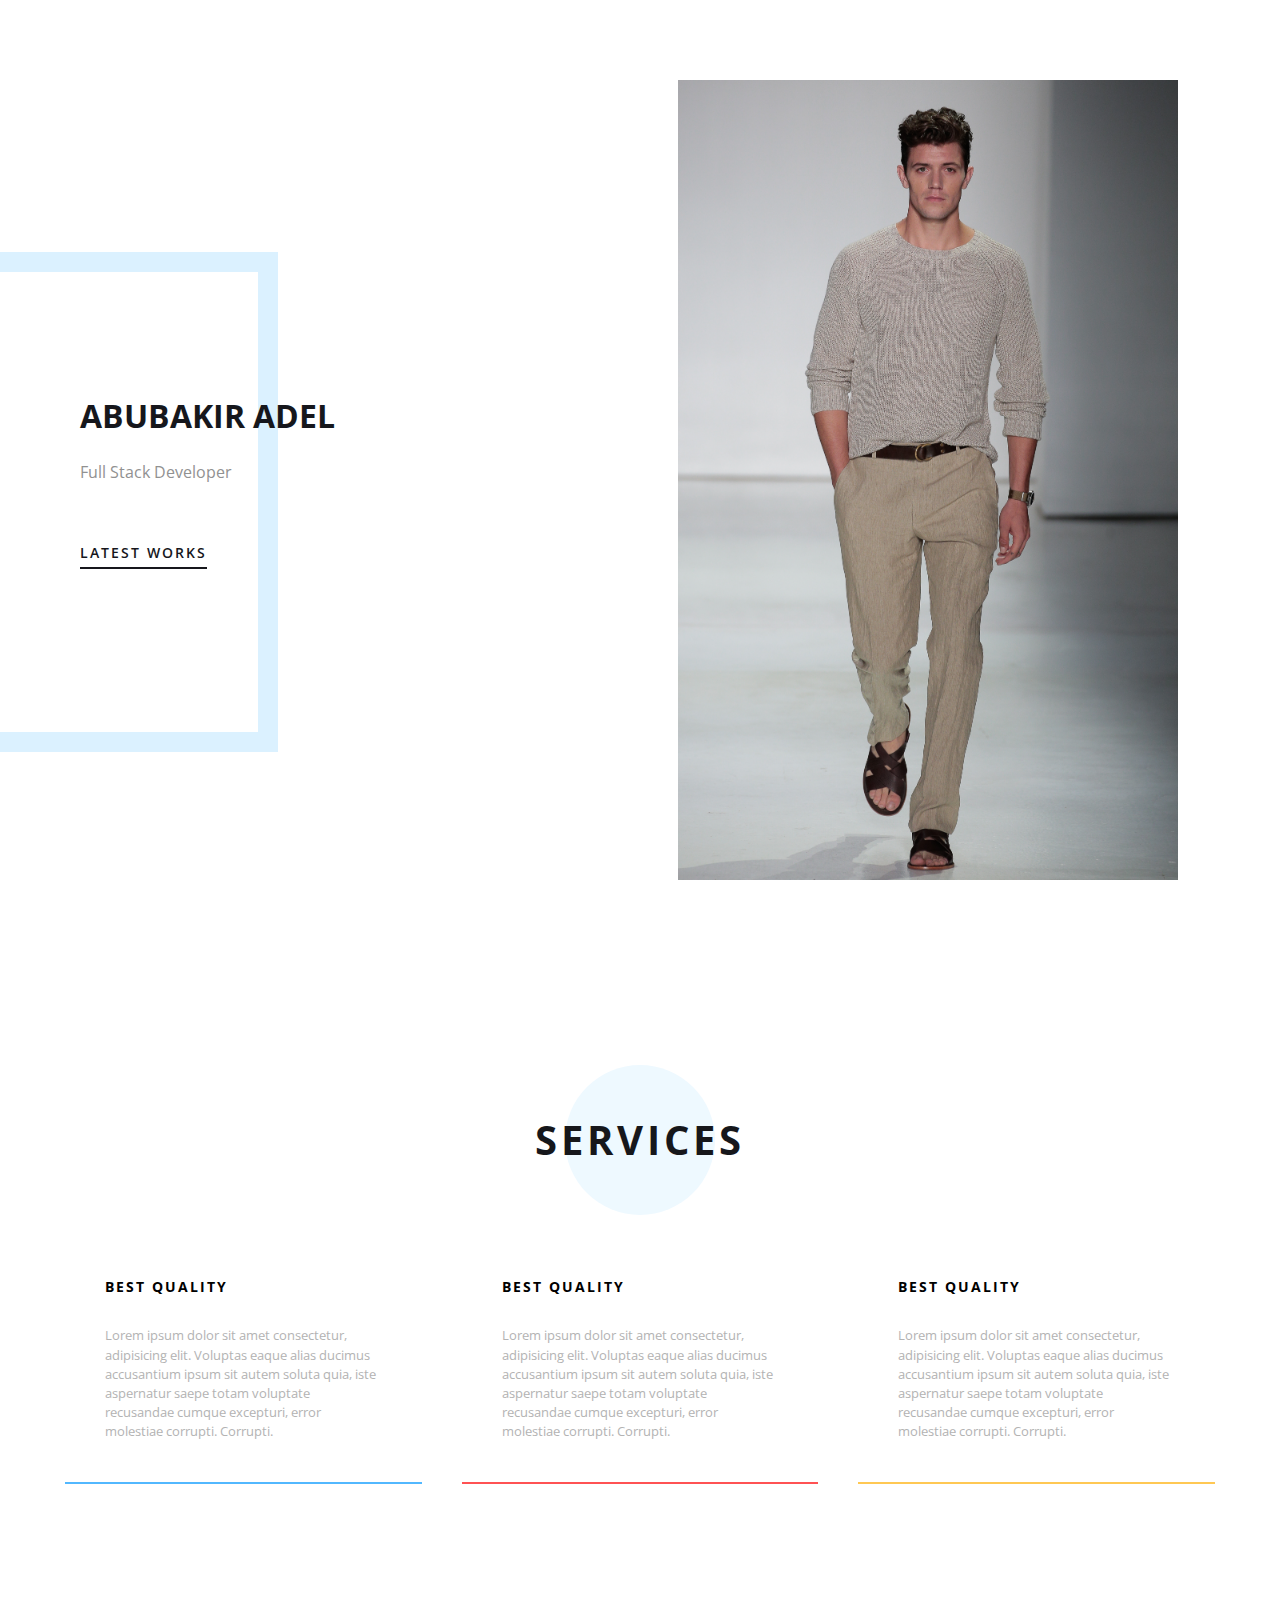
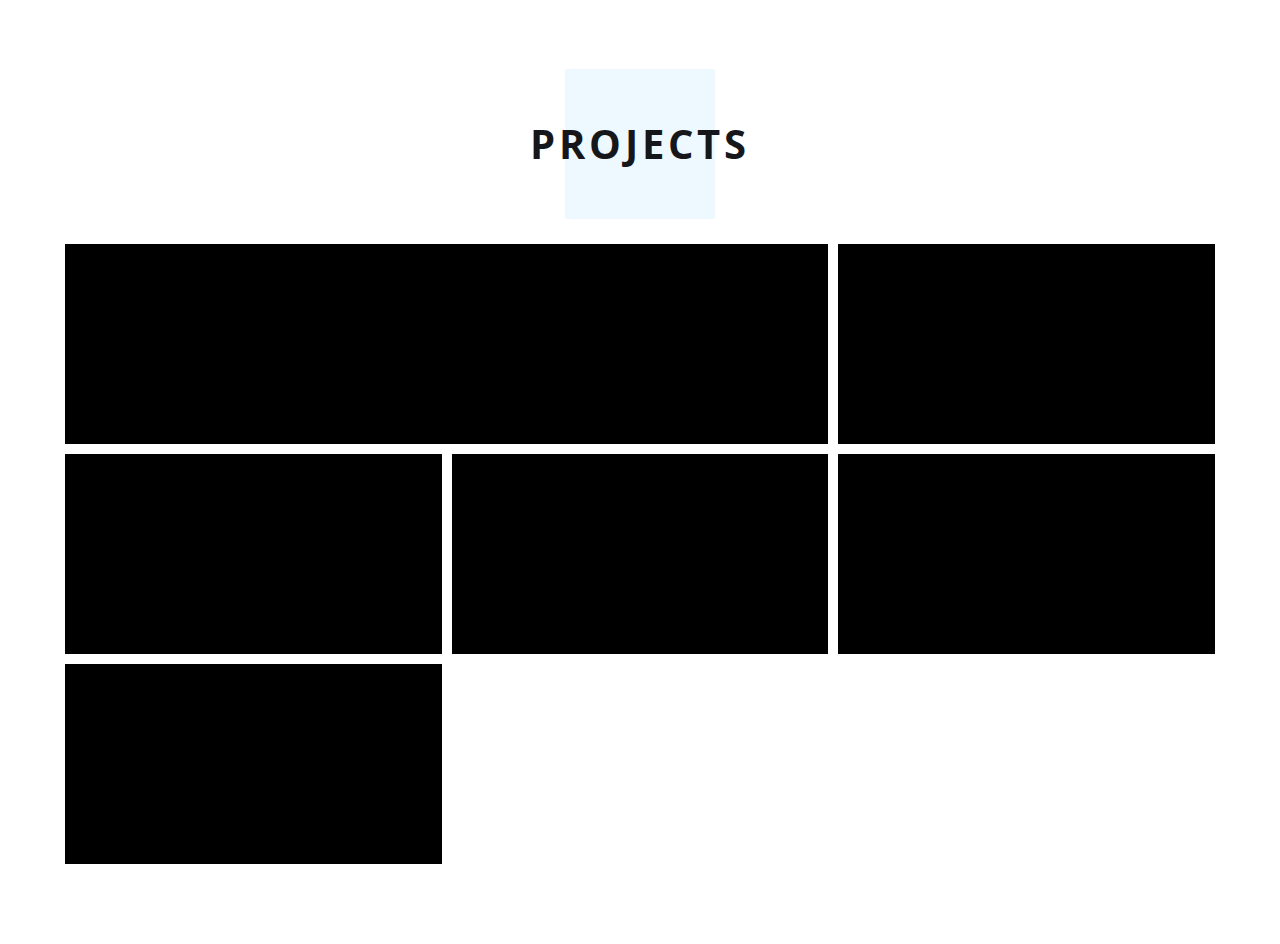
==== index.html @ 708223ce "First commit" ====
<!DOCTYPE html>
<html>

    <head>
        <meta charset="UTF-8">
        <title>Abubakir Adel</title>
        <meta name="description" content="Abubakir Adel Portfolio Site">
        <meta name="keywords" content="Projects, Portfolio, Web, Developer">
        <meta name="author" content="Abubakir Adel">
        <meta name="viewport" content="width=device-width,initial-scale=1.0">
        <link rel="stylesheet" href="https://use.fontawesome.com/releases/v5.7.2/css/all.css" integrity="sha384-fnmOCqbTlWIlj8LyTjo7mOUStjsKC4pOpQbqyi7RrhN7udi9RwhKkMHpvLbHG9Sr" crossorigin="anonymous">
        <link rel="stylesheet" href="css/main.css">
    </head>

    <body>
        <section id="top">
            <div class="container">
                <div class="info">
                    <div class="blue-square"></div>
                    <h1>Abubakir Adel</h1>
                    <p>Full Stack Developer</p>
                    <a href="#">Latest Works</a>
                </div>
                <div class="img">
                    <div class="background-img">
        
                    </div>
                </div>
            </div>
        </section>
        <section id="services">
            <div class="container">
                <div class="title">
                    <div class="circle"></div>
                    <h1>services</h1>
                </div>
                <div class="services-container">
                    <div class="box blue">
                        <i class="fas fa-trophy"></i>
                        <h5>Best Quality</h5>
                        <p>Lorem ipsum dolor sit amet consectetur, adipisicing elit. Voluptas eaque alias ducimus accusantium ipsum sit autem soluta quia, iste aspernatur saepe totam voluptate recusandae cumque excepturi, error molestiae corrupti. Corrupti.</p>
                    </div>
                    <div class="box red">
                        <i class="fas fa-shipping-fast"></i>
                        <h5>Best Quality</h5>
                        <p>Lorem ipsum dolor sit amet consectetur, adipisicing elit. Voluptas eaque alias ducimus accusantium ipsum sit autem soluta quia, iste aspernatur saepe totam voluptate recusandae cumque excepturi, error molestiae corrupti. Corrupti.</p>
                    </div>
                    <div class="box yellow">
                        <i class="fas fa-graduation-cap"></i>
                        <h5>Best Quality</h5>
                        <p>Lorem ipsum dolor sit amet consectetur, adipisicing elit. Voluptas eaque alias ducimus accusantium ipsum sit autem soluta quia, iste aspernatur saepe totam voluptate recusandae cumque excepturi, error molestiae corrupti. Corrupti.</p>
                    </div>
                </div>
            </div>
        </section>
        <section id="portfolio-section">
            <div class="container">
                <div class="title">
                    <div class="square"></div>
                    <h1>Projects</h1>
                </div>
                <div class="portfolio-container">
                    <a href="portfolio/#" class="box image1">
                        <div class="image">
                            <div class="hover-bg">
                                <div class="title">
                                    <div class="text">View More</div>
                                </div>
                            </div>
                        </div>
                    </a>

                    <a href="portfolio/#" class="box image2">
                        <div class="image">
                            <div class="hover-bg">
                                <div class="title">
                                    <div class="text">View More</div>
                                </div>
                            </div>
                        </div>
                    </a>

                    <a href="portfolio/#" class="box image3">
                        <div class="image">
                            <div class="hover-bg">
                                <div class="title">
                                    <div class="text">View More</div>
                                </div>
                            </div>
                        </div>
                    </a>

                    <a href="portfolio/#" class="box image4">
                        <div class="image">
                            <div class="hover-bg">
                                <div class="title">
                                    <div class="text">View More</div>
                                </div>
                            </div>
                        </div>
                    </a>

                    <a href="portfolio/#" class="box image5">
                        <div class="image">
                            <div class="hover-bg">
                                <div class="title">
                                    <div class="text">View More</div>
                                </div>
                            </div>
                        </div>
                    </a>

                    <a href="portfolio/#" class="box image6">
                        <div class="image">
                            <div class="hover-bg">
                                <div class="title">
                                    <div class="text">View More</div>
                                </div>
                            </div>
                        </div>
                    </a>

                    <a href="portfolio/#" class="box image7">
                        <div class="image">
                            <div class="hover-bg">
                                <div class="title">
                                    <div class="text">View More</div>
                                </div>
                            </div>
                        </div>
                    </a>
                </div>
            </div>
        </section>
    </body>
</html>
---- css/main.css ----
@import "cssreset.css";
@import url('https://fonts.googleapis.com/css?family=Open+Sans:300,400,600,600i,700');
@import "top-section.css";
@import "services.css";
@import "portfolio-section.css";

body{
    /**
        background: #eeeeee;
    */
    
}

.container {
    max-width: 1150px;
    margin: 0 auto;
}
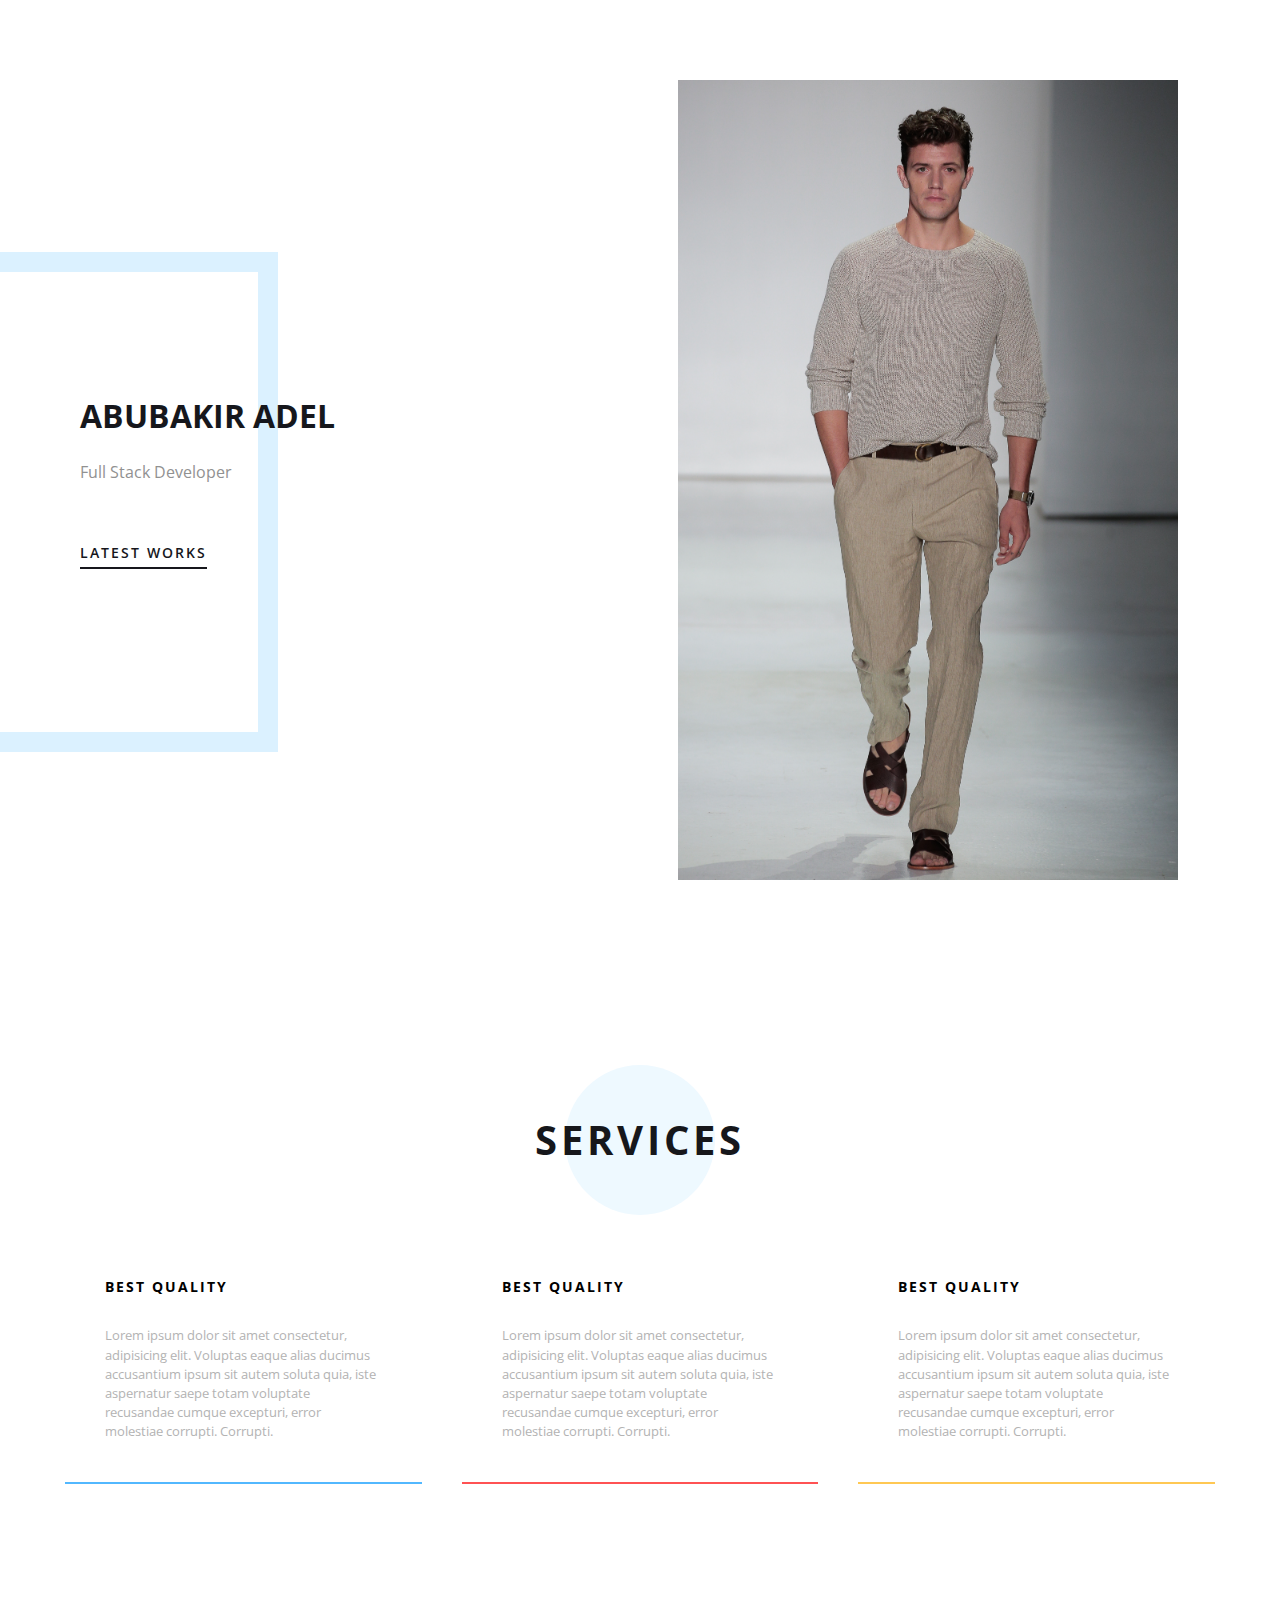
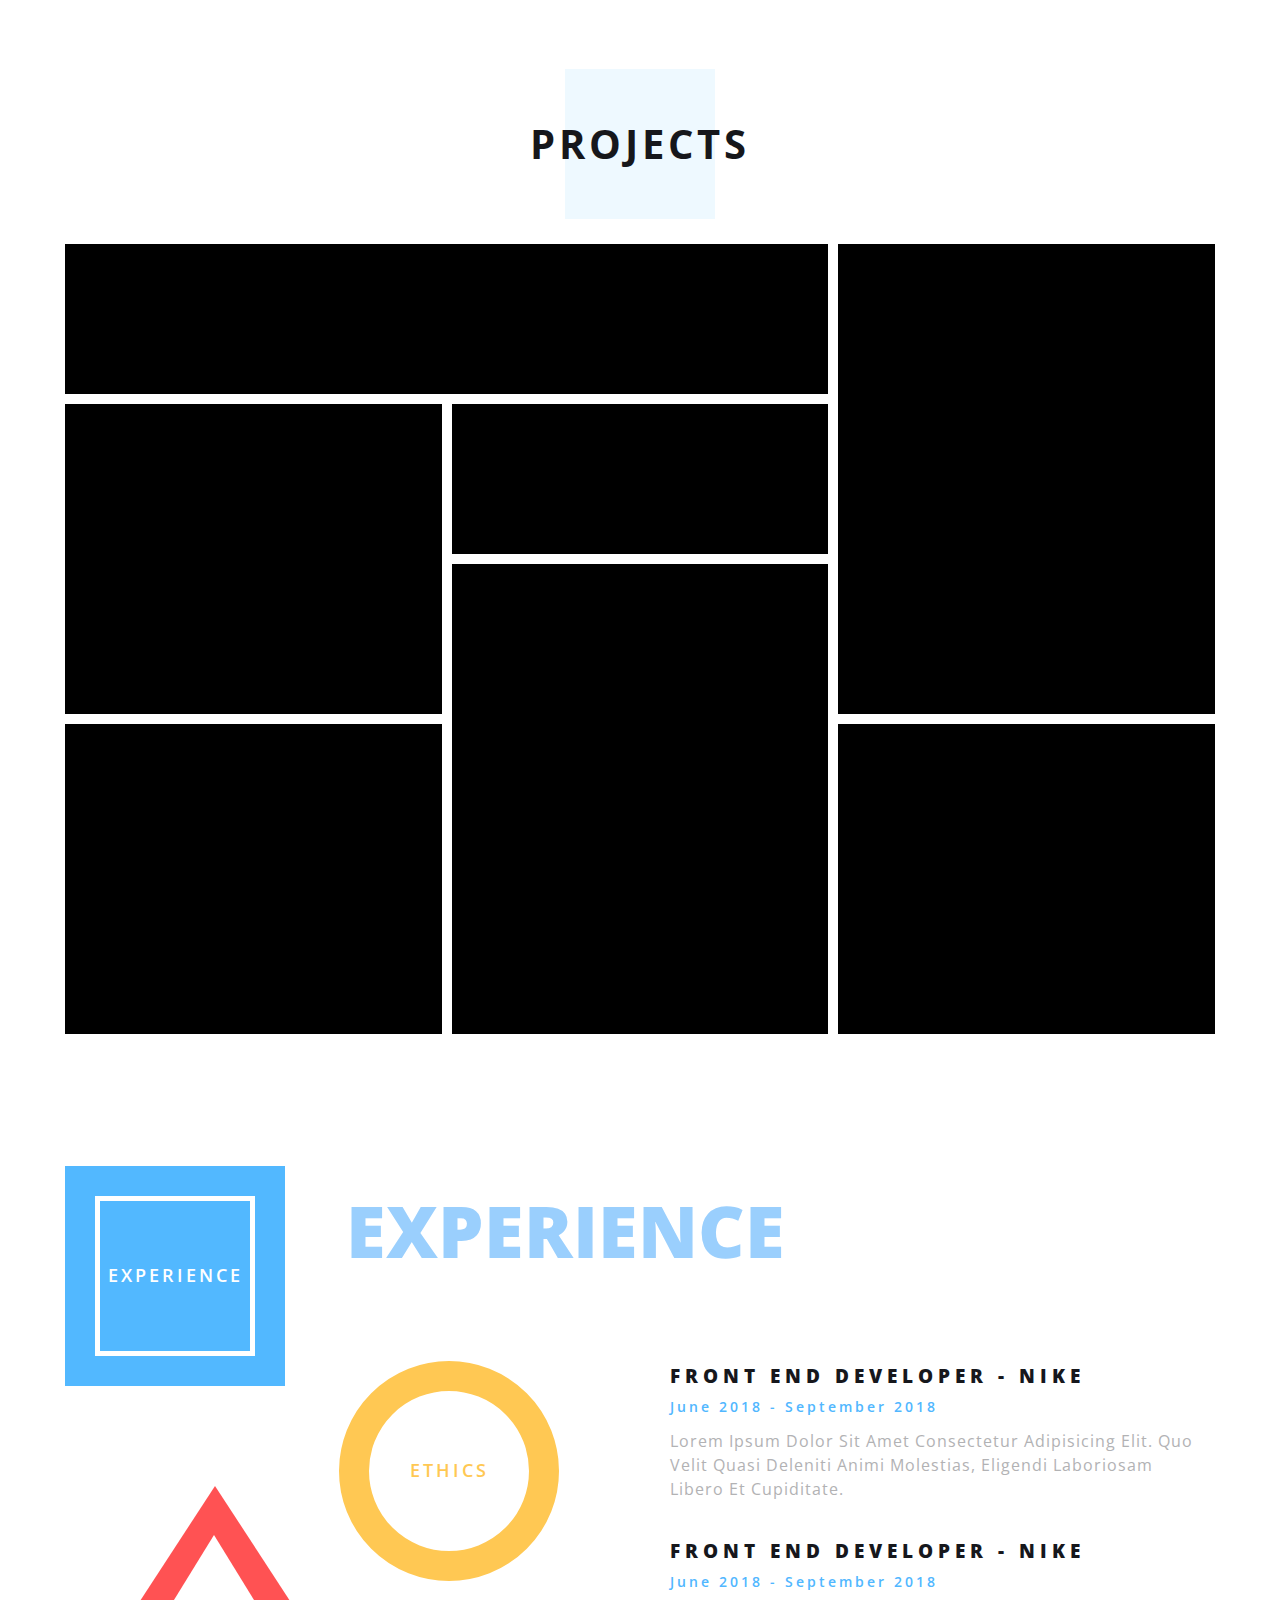
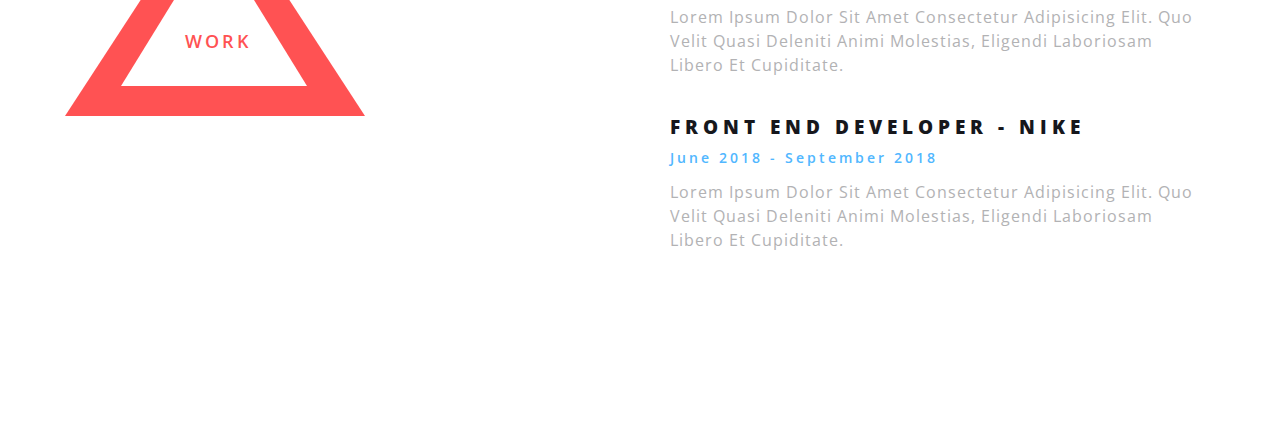
==== commit 9ef55a20: "Completed the experience section" ====
--- a/index.html
+++ b/index.html
@@ -132,5 +132,47 @@
                 </div>
             </div>
         </section>
+
+        <section id="experience-section">
+            <div class="container">
+                <div class="large-title">Experience</div>
+                <div class="experience-container">
+                    <div class="large-icons">
+                        <div class="square">
+                            <div class="blue-box">
+                                Experience
+                            </div>
+                        </div>
+                        <div class="circle">
+                            <div class="white-box">
+                                Ethics
+                            </div>
+                        </div>
+                        <div class="triangle">
+                            <div class="triangle-box">
+                                <div class="text">Work</div>
+                            </div>
+                        </div>
+                    </div>
+                    <div class="info">
+                        <div class="info-box">
+                            <h4>Front End Developer - Nike</h4>
+                            <span class="date">June 2018 - September 2018</span>
+                            <p>Lorem ipsum dolor sit amet consectetur adipisicing elit. Quo velit quasi deleniti animi molestias, eligendi laboriosam libero et cupiditate.</p>
+                        </div>
+                        <div class="info-box">
+                            <h4>Front End Developer - Nike</h4>
+                            <span class="date">June 2018 - September 2018</span>
+                            <p>Lorem ipsum dolor sit amet consectetur adipisicing elit. Quo velit quasi deleniti animi molestias, eligendi laboriosam libero et cupiditate.</p>
+                        </div>
+                        <div class="info-box">
+                            <h4>Front End Developer - Nike</h4>
+                            <span class="date">June 2018 - September 2018</span>
+                            <p>Lorem ipsum dolor sit amet consectetur adipisicing elit. Quo velit quasi deleniti animi molestias, eligendi laboriosam libero et cupiditate.</p>
+                        </div>
+                    </div>
+                </div>
+            </div>
+        </section>
     </body>
 </html>--- a/css/main.css
+++ b/css/main.css
@@ -3,12 +3,12 @@
 @import "top-section.css";
 @import "services.css";
 @import "portfolio-section.css";
+@import "experience-section.css";
 
 body{
     /**
         background: #eeeeee;
     */
-    
 }
 
 .container {
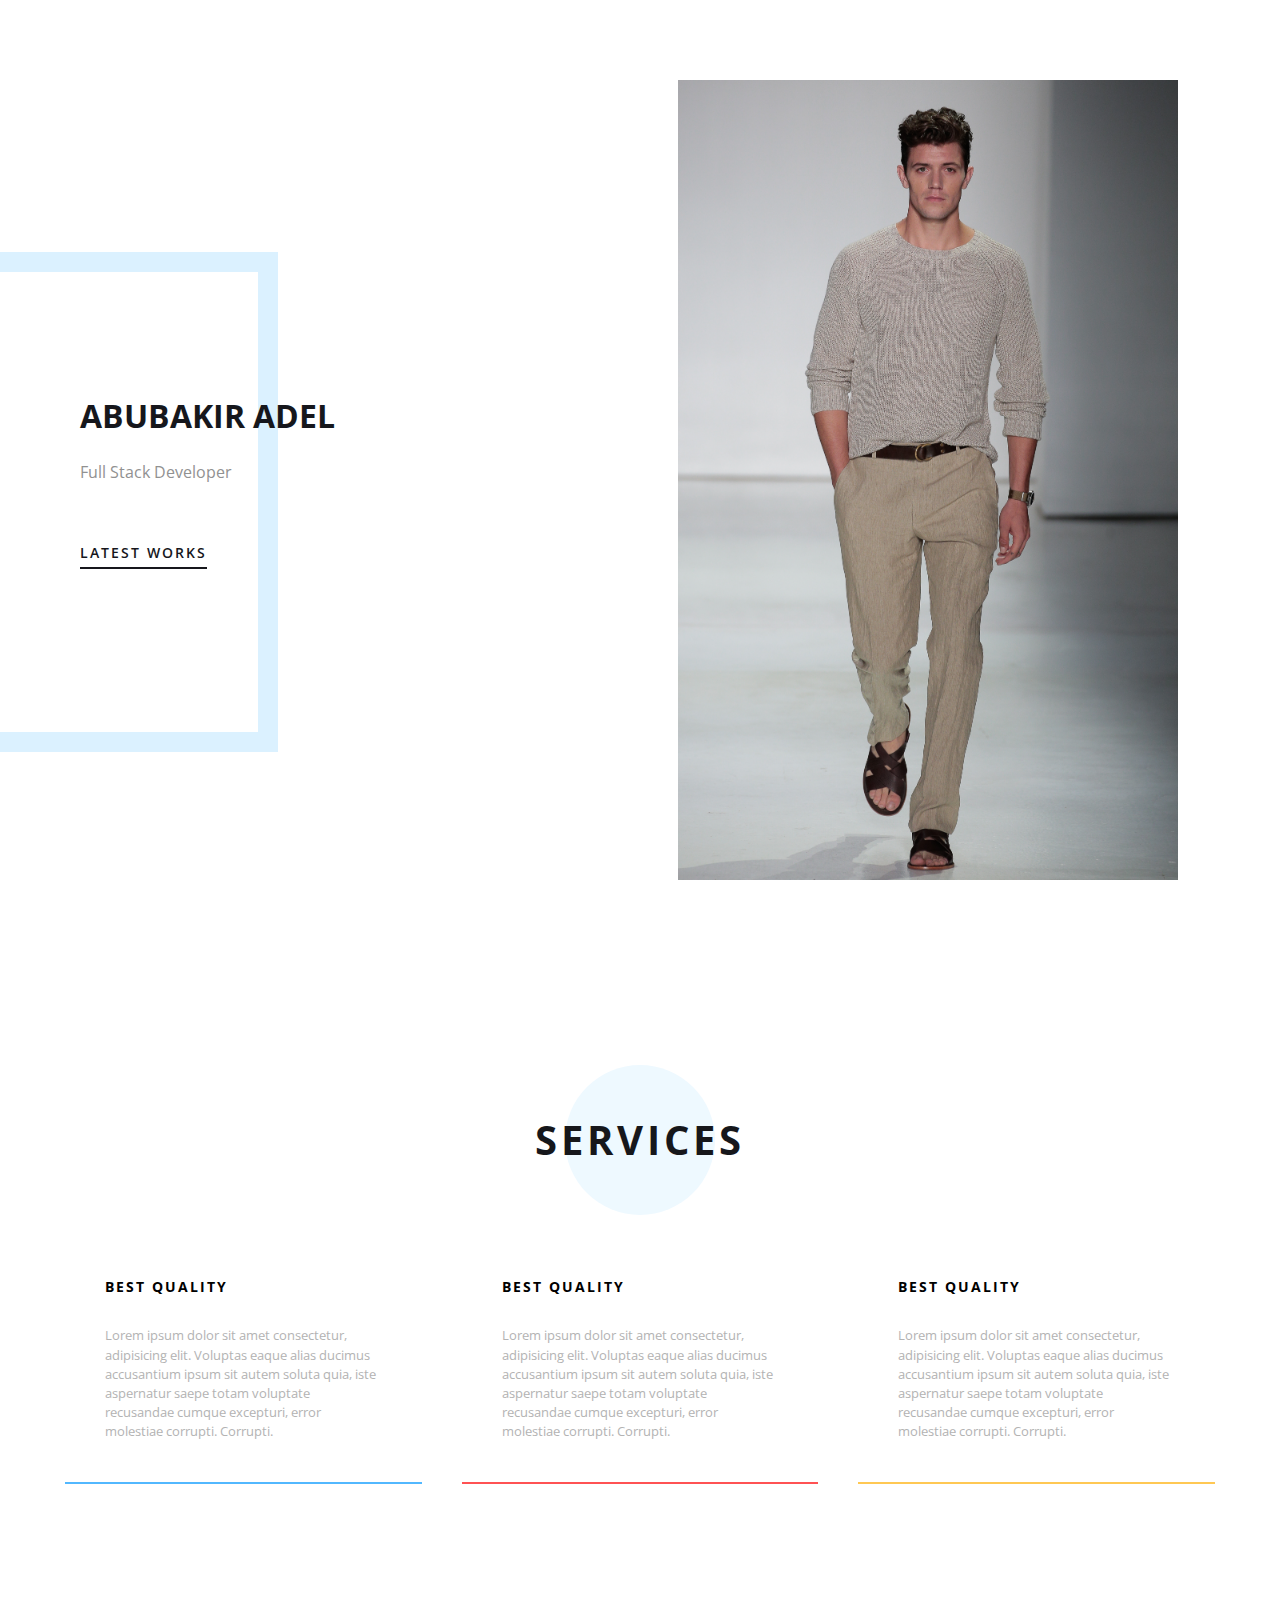
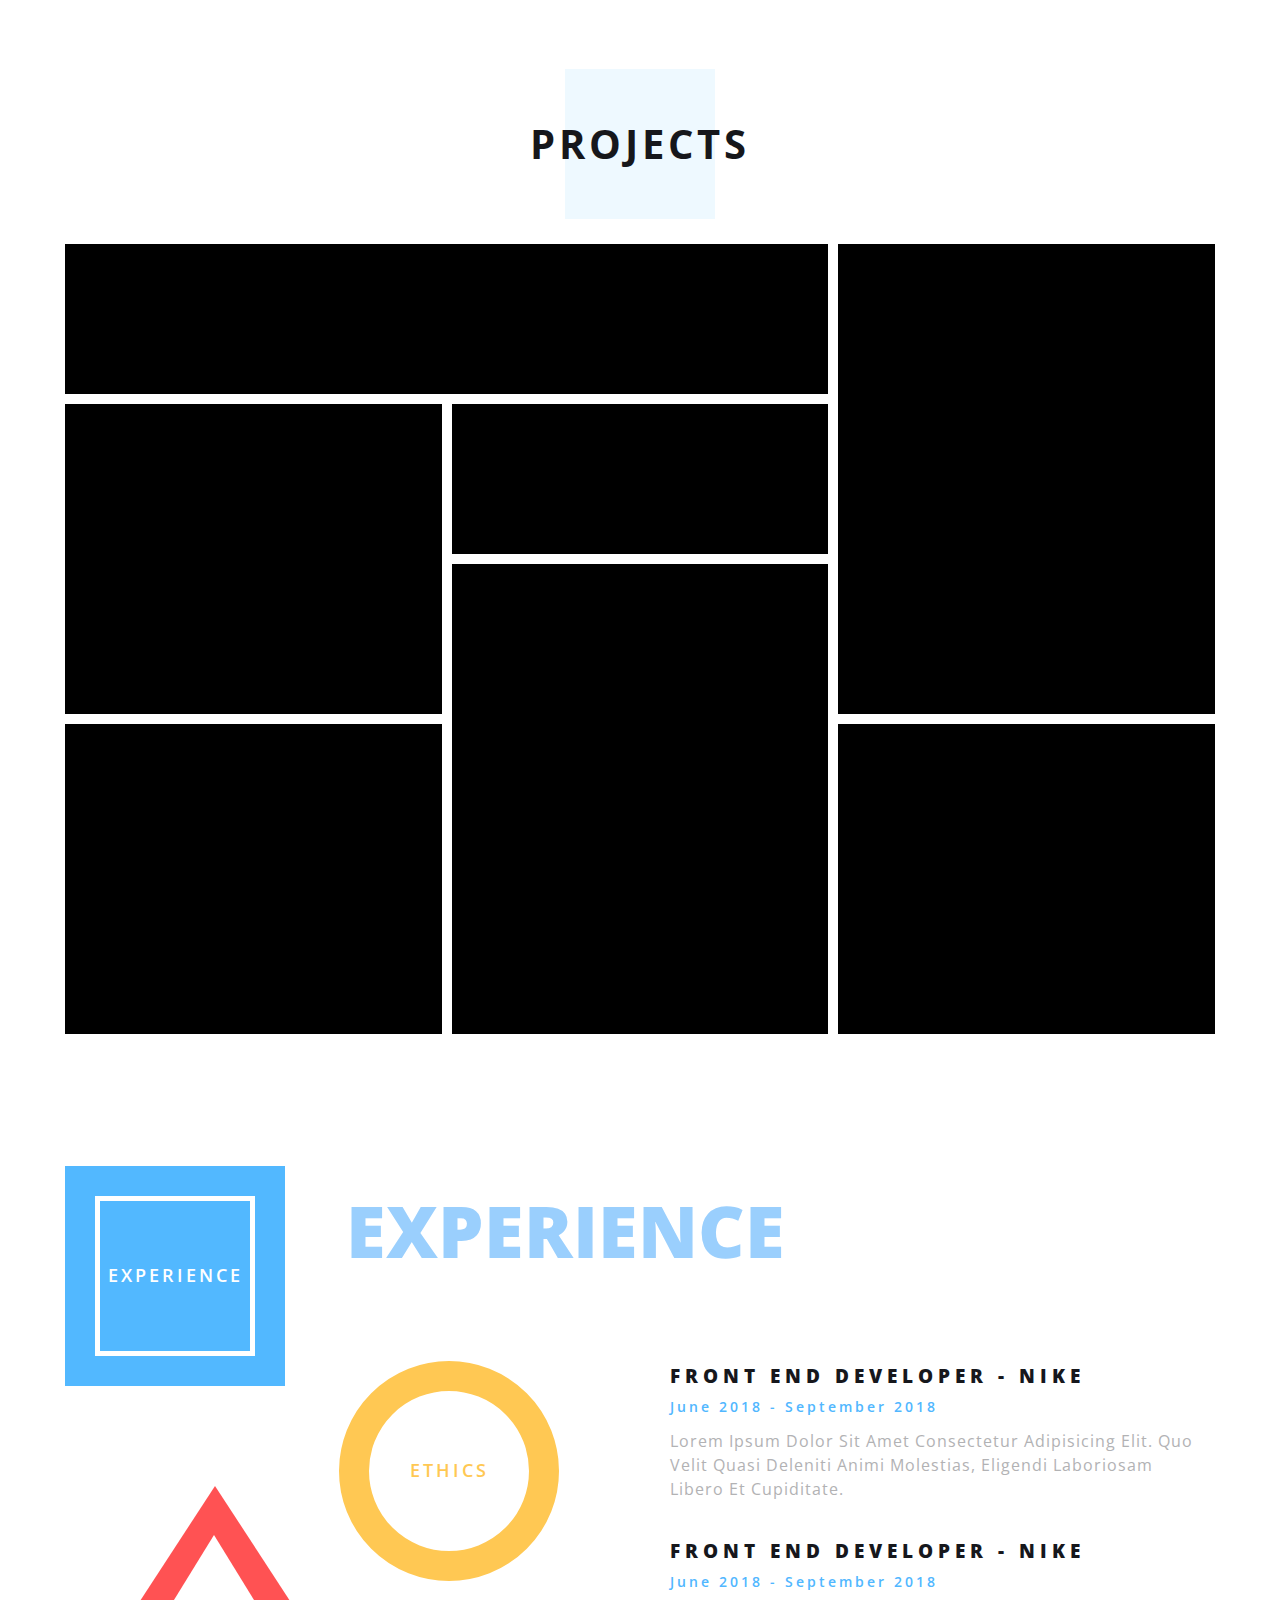
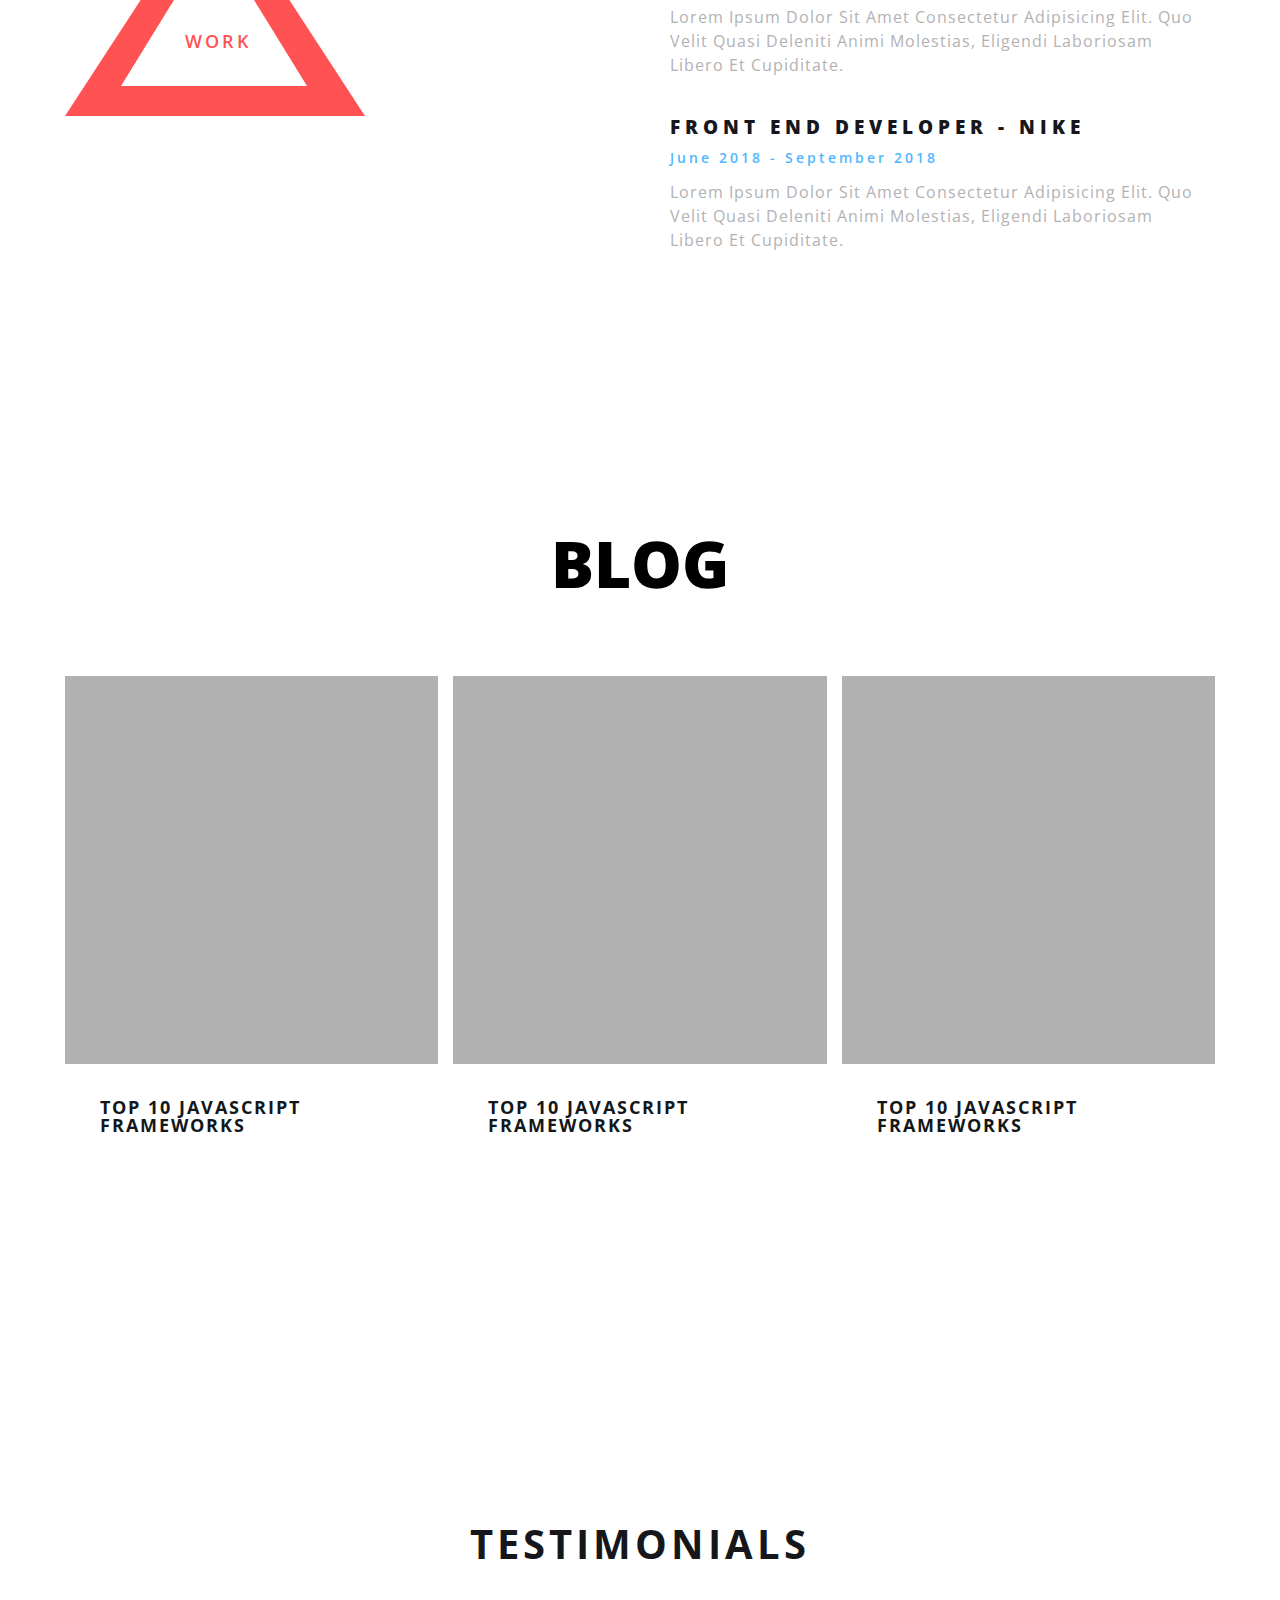
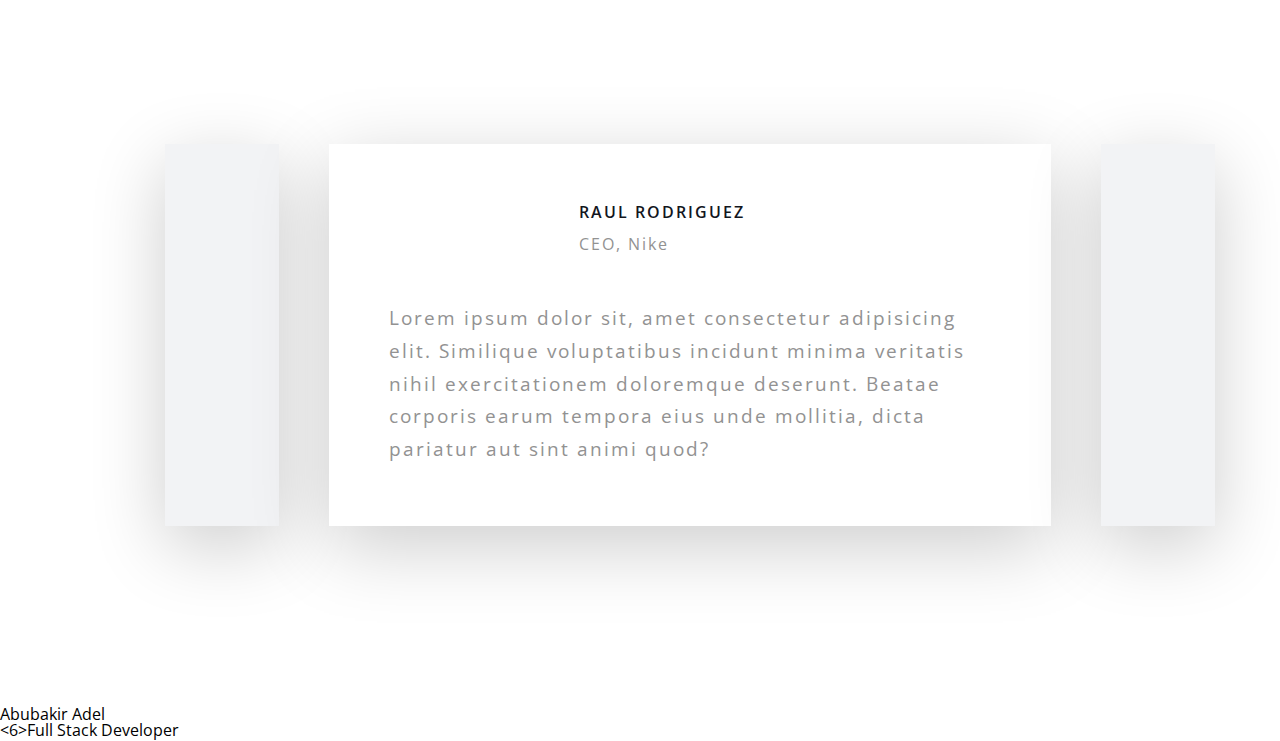
==== commit 24eb45a1: "Completed blog and testimonials section" ====
--- a/index.html
+++ b/index.html
@@ -28,7 +28,7 @@
                 </div>
             </div>
         </section>
-        <section id="services">
+        <section id="services-section">
             <div class="container">
                 <div class="title">
                     <div class="circle"></div>
@@ -174,5 +174,102 @@
                 </div>
             </div>
         </section>
+        <section id="blog-section">
+            <div class="container">
+                <div class="title">
+                    <h1>Blog</h1>
+                </div>
+                <div class="blog-container">
+                    <div class="post">
+                        <div class="post-img" style="background: url('https://jelvix.com/images/blog/5a186830155ab.jpg')"></div>
+                        <div class="details">
+                            <h4>Top 10 Javascript Frameworks</h4>
+                            
+                            <p>Lorem ipsum dolor, sit amet consectetur adipisicing elit. Quo, eveniet et. At, impedit tenetur? Pariatur voluptas illo consequuntur vero veritatis magnam ex aperiam perferendis quos, quod hic inventore odit? Excepturi!</p>
+                            
+                            <p>Lorem ipsum dolor sit amet consectetur adipisicing elit. Placeat quod vitae facere dolor nobis reiciendis? Quibusdam perspiciatis rerum molestiae voluptate ad, neque exercitationem consequuntur nobis harum unde, asperiores mollitia quo.</p>
+                        </div>
+                        <div class="more">
+                            <div class="button">
+                                Read More
+                            </div>
+                        </div>
+                    </div>
+                    <div class="post">
+                        <div class="post-img" style="background: url('https://jelvix.com/images/blog/5a186830155ab.jpg')"></div>
+                        <div class="details">
+                            <h4>Top 10 Javascript Frameworks</h4>
+                            
+                            <p>Lorem ipsum dolor, sit amet consectetur adipisicing elit. Quo, eveniet et. At, impedit tenetur? Pariatur voluptas illo consequuntur vero veritatis magnam ex aperiam perferendis quos, quod hic inventore odit? Excepturi!</p>
+                            
+                            <p>Lorem ipsum dolor sit amet consectetur adipisicing elit. Placeat quod vitae facere dolor nobis reiciendis? Quibusdam perspiciatis rerum molestiae voluptate ad, neque exercitationem consequuntur nobis harum unde, asperiores mollitia quo.</p>
+                        </div>
+                        <div class="more">
+                            <div class="button">
+                                Read More
+                            </div>
+                        </div>
+                    </div>
+                    <div class="post">
+                        <div class="post-img" style="background: url('https://jelvix.com/images/blog/5a186830155ab.jpg')"></div>
+                        <div class="details">
+                            <h4>Top 10 Javascript Frameworks</h4>
+                            
+                            <p>Lorem ipsum dolor, sit amet consectetur adipisicing elit. Quo, eveniet et. At, impedit tenetur? Pariatur voluptas illo consequuntur vero veritatis magnam ex aperiam perferendis quos, quod hic inventore odit? Excepturi!</p>
+                            
+                            <p>Lorem ipsum dolor sit amet consectetur adipisicing elit. Placeat quod vitae facere dolor nobis reiciendis? Quibusdam perspiciatis rerum molestiae voluptate ad, neque exercitationem consequuntur nobis harum unde, asperiores mollitia quo.</p>
+                        </div>
+                        <div class="more">
+                            <div class="button">
+                                Read More
+                            </div>
+                        </div>
+                    </div>
+                </div>
+            </div>
+        </section>
+        <section id="testimonials-section">
+            <div class="container">
+                <div class="title">
+                    <div class="square"></div>
+                    <h1>Testimonials</h1>
+                </div>
+                <div class="testimonials-container">
+                    <div class="test-sides test-left">
+                        <div class="person-img" style="background: url('https://designerfund.com/bridge/wp-content/uploads/2016/12/NataliaSourdis_Thumbnail@2x.jpg');">
+                            <div class="hover-bg">
+                                <div class="name">Daniel</div>
+                            </div>
+                        </div>
+                    </div>
+                    <div class="test-center">
+                        <div class="header">
+                            <div class="user-img">
+                                <img src="https://d3iw72m71ie81c.cloudfront.net/marvell.png" alt="">
+                            </div>
+                            <div class="info">
+                                <h4>Raul Rodriguez</h4>
+                                <span>CEO, Nike</span>
+                            </div>
+                        </div>
+                        <p>Lorem ipsum dolor sit, amet consectetur adipisicing elit. Similique voluptatibus incidunt minima veritatis nihil exercitationem doloremque deserunt. Beatae corporis earum tempora eius unde mollitia, dicta pariatur aut sint animi quod?</p>
+                    </div>
+                    <div class="test-sides test-right">
+                        <div class="person-img" style="background: url('https://designerfund.com/bridge/wp-content/uploads/2018/07/greg-lilley.jpg');">
+                            <div class="hover-bg">
+                                <div class="name">Zack</div>
+                            </div>
+                        </div>
+                    </div>
+                </div>
+            </div>
+        </section>
+        <footer>
+            <div class="social-container">
+                <a href="#"></a>
+            </div>
+            <h5>Abubakir Adel</h5>
+            <6>Full Stack Developer</6>
+        </footer>
     </body>
 </html>--- a/css/main.css
+++ b/css/main.css
@@ -1,9 +1,11 @@
 @import "cssreset.css";
 @import url('https://fonts.googleapis.com/css?family=Open+Sans:300,400,600,600i,700');
 @import "top-section.css";
-@import "services.css";
+@import "services-section.css";
 @import "portfolio-section.css";
 @import "experience-section.css";
+@import "blog-section.css";
+@import "testimonials-section.css";
 
 body{
     /**
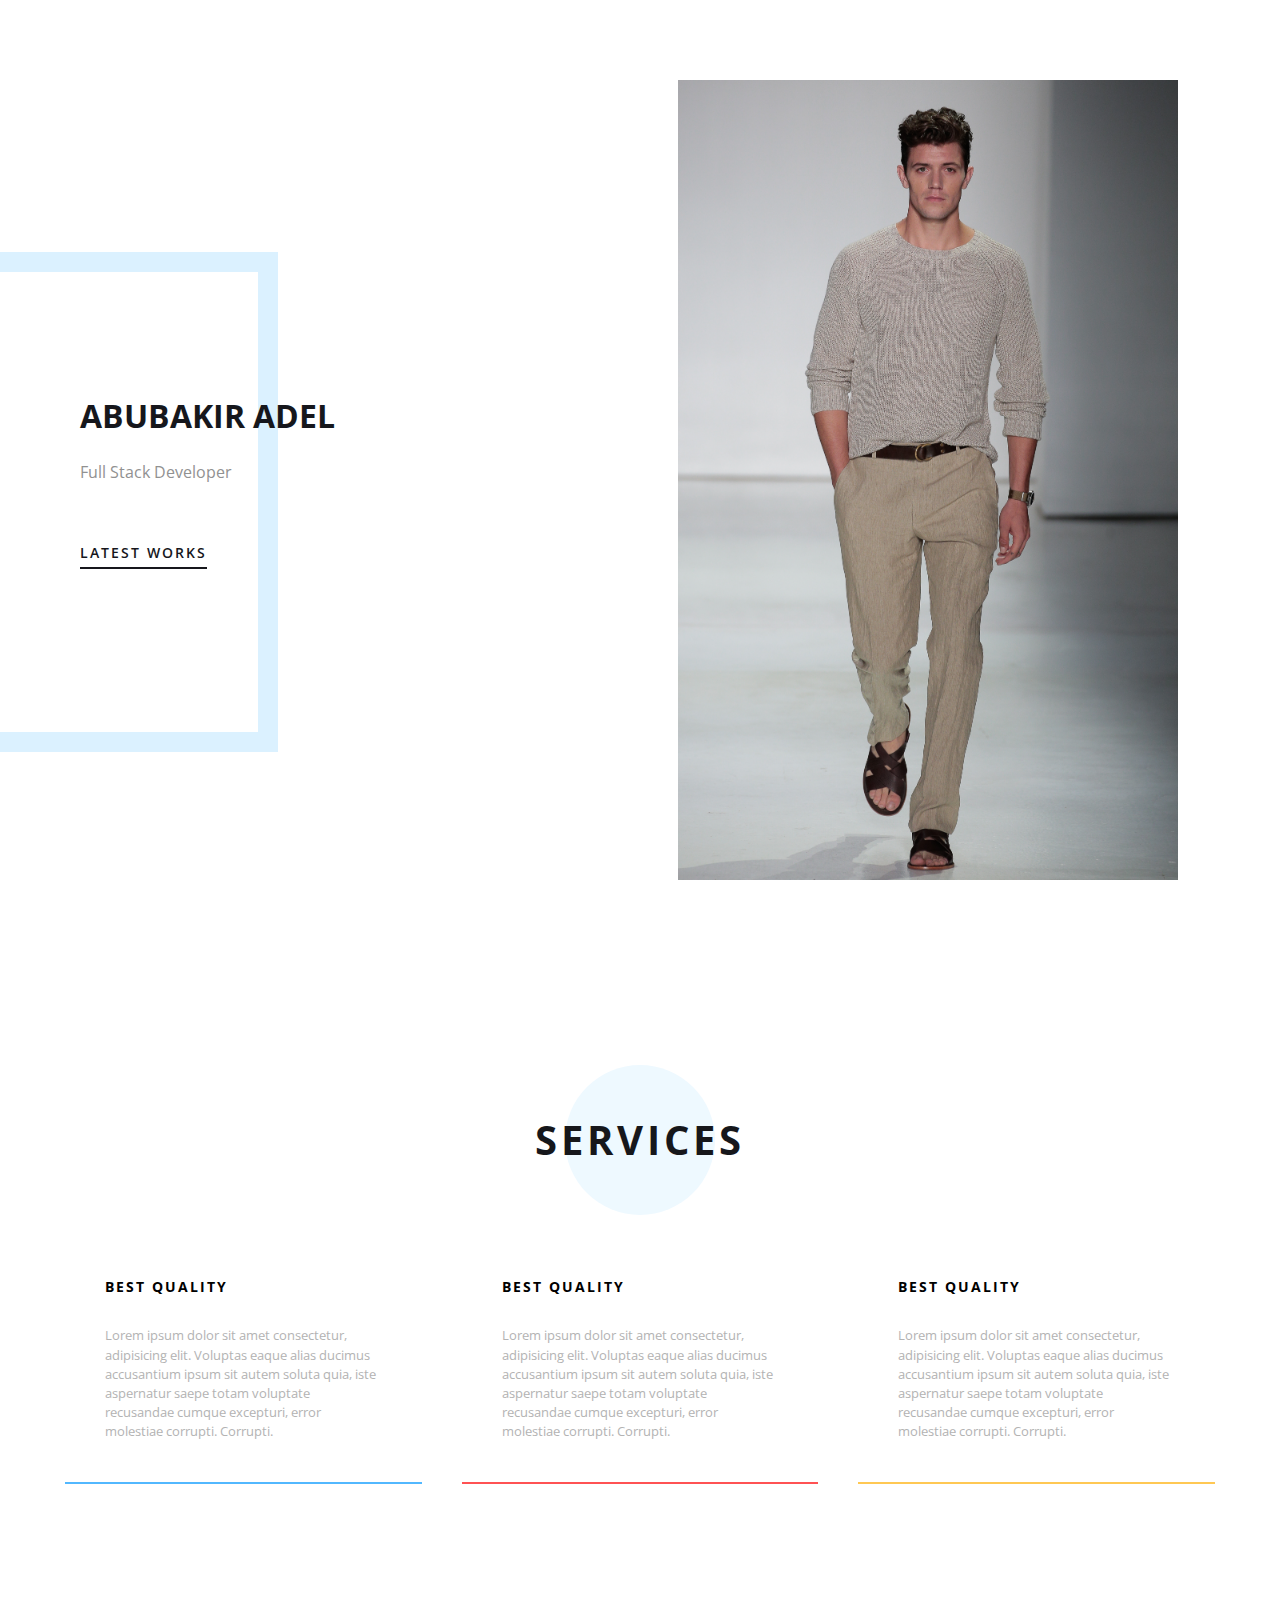
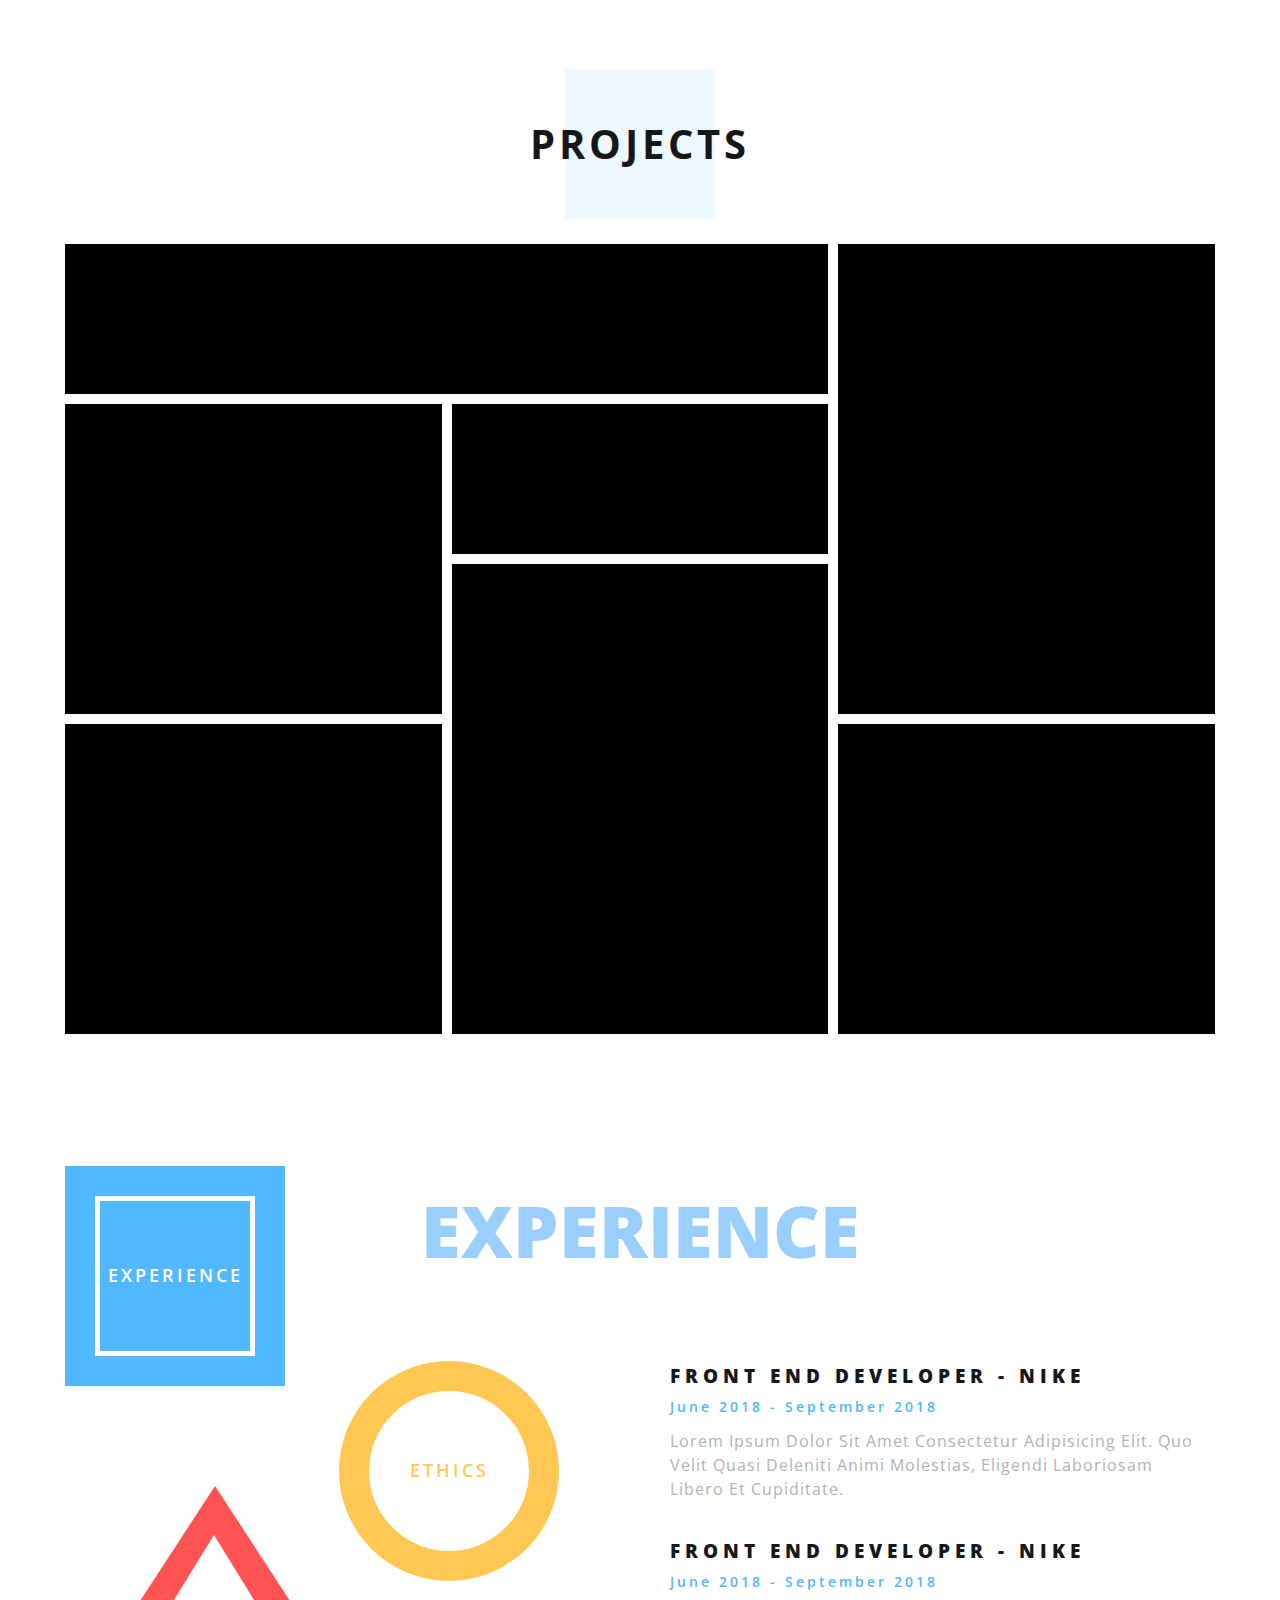
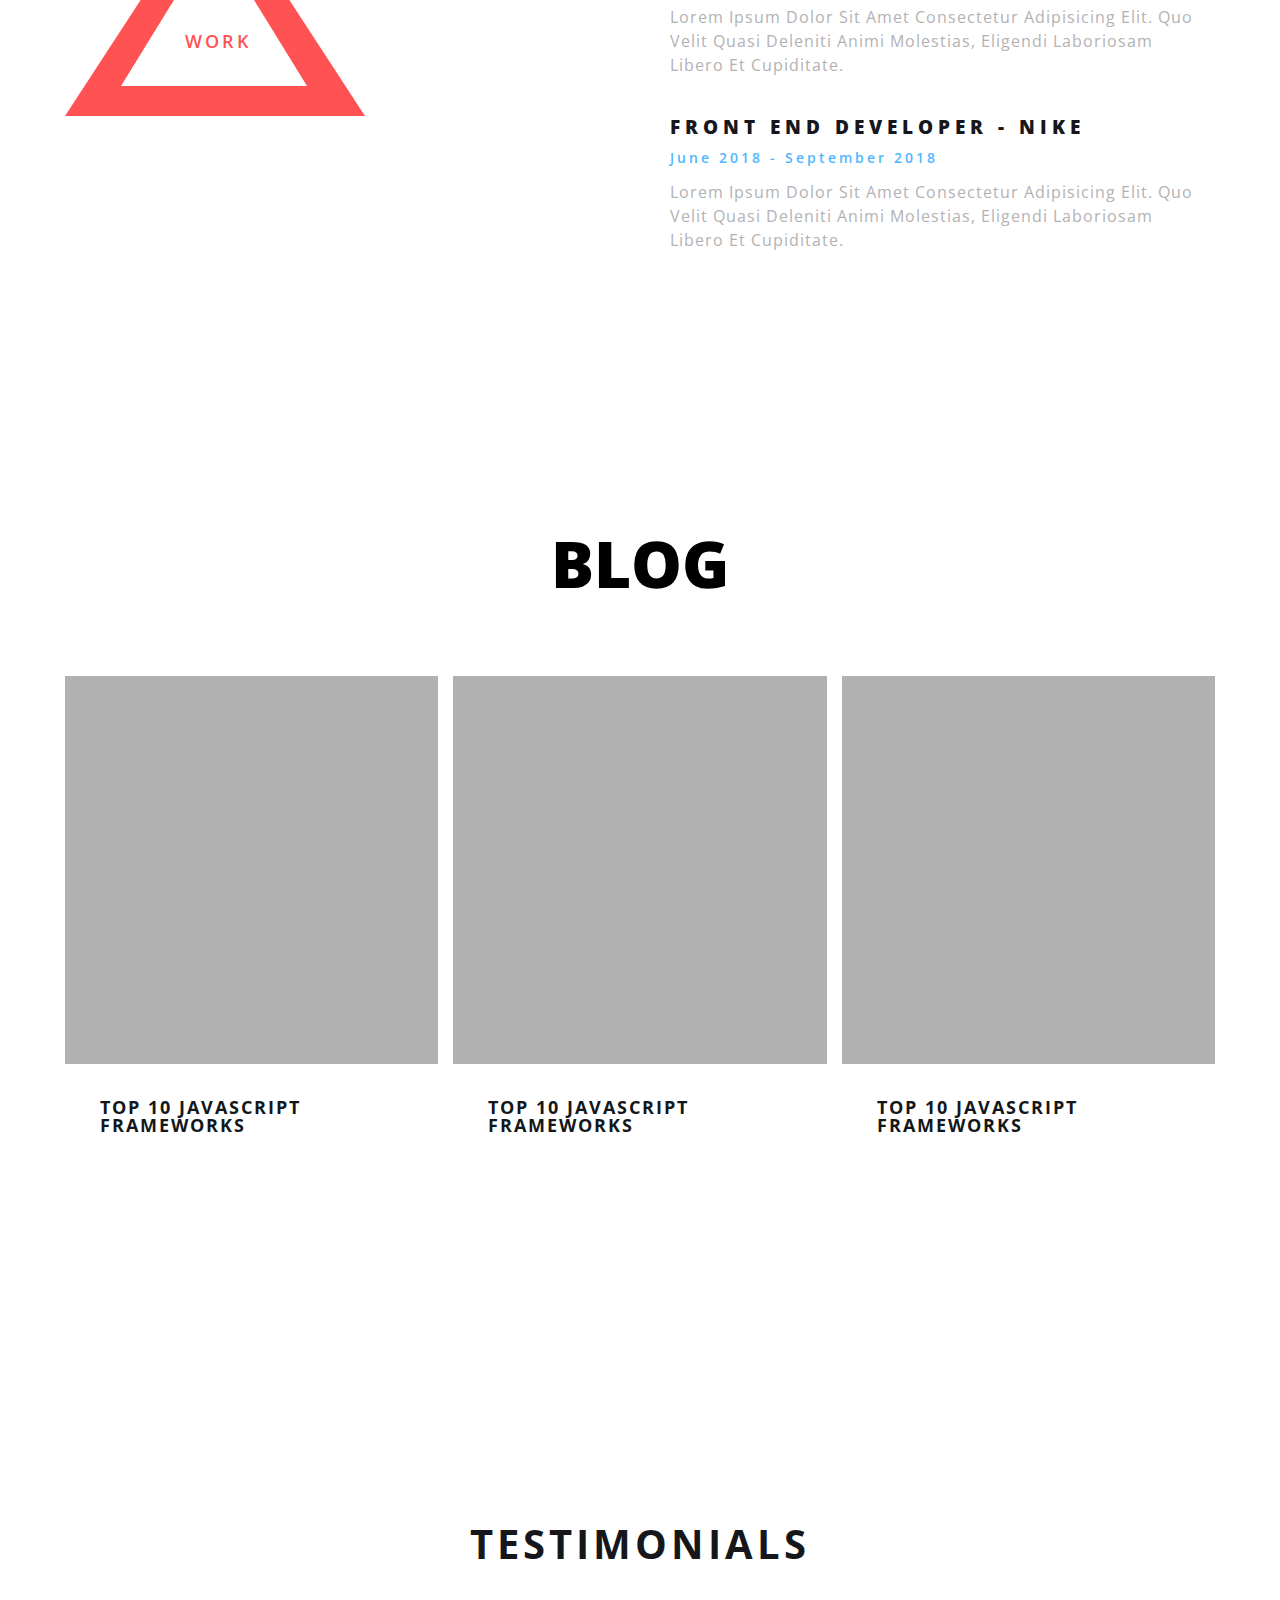
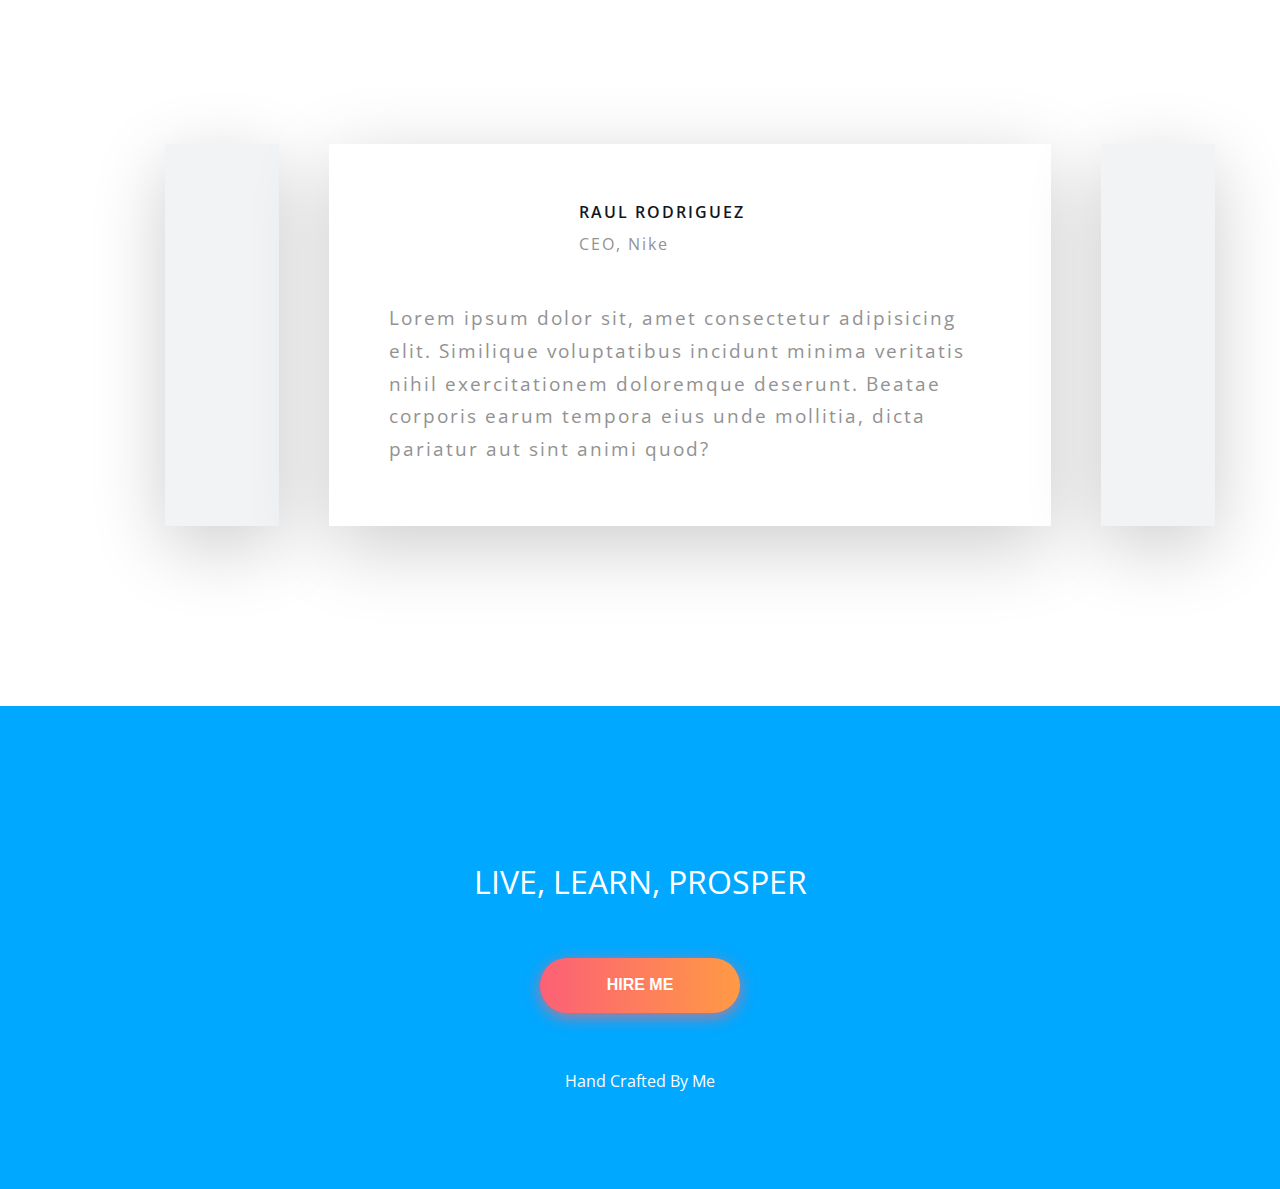
==== commit fb503c60: "Completed footer section" ====
--- a/index.html
+++ b/index.html
@@ -266,10 +266,27 @@
         </section>
         <footer>
             <div class="social-container">
-                <a href="#"></a>
-            </div>
-            <h5>Abubakir Adel</h5>
-            <6>Full Stack Developer</6>
+                <a href="http://linkedin.com/">
+                    <i class="fab fa-linkedin-in"></i>
+                </a>
+                <a href="http://github.com/">
+                    <i class="fab fa-github"></i>
+                </a>
+                <a href="http://codepen.com/">
+                    <i class="fab fa-codepen"></i>
+                </a>
+                <a href="http://dribbble.com">
+                    <i class="fab fa-dribbble"></i>
+                </a>
+                <a href="mailto:someone@example.com">
+                    <i class="fas fa-envelope"></i>
+                </a>
+            </div>
+            <h5>Live, Learn, Prosper</h5>
+            <div class="buttons">
+                <button class="btn-hover color-4">HIRE ME</button>
+            </div>
+            <h6>Hand Crafted by Me</h6>
         </footer>
     </body>
 </html>--- a/css/main.css
+++ b/css/main.css
@@ -6,6 +6,7 @@
 @import "experience-section.css";
 @import "blog-section.css";
 @import "testimonials-section.css";
+@import "footer-section.css";
 
 body{
     /**
@@ -16,4 +17,14 @@
 .container {
     max-width: 1150px;
     margin: 0 auto;
+}
+
+@media only screen and (max-width: 960px){
+    .container{ width: 100% };
+}
+
+/* Phones */
+@media only screen and (max-width: 767px){
+
+
 }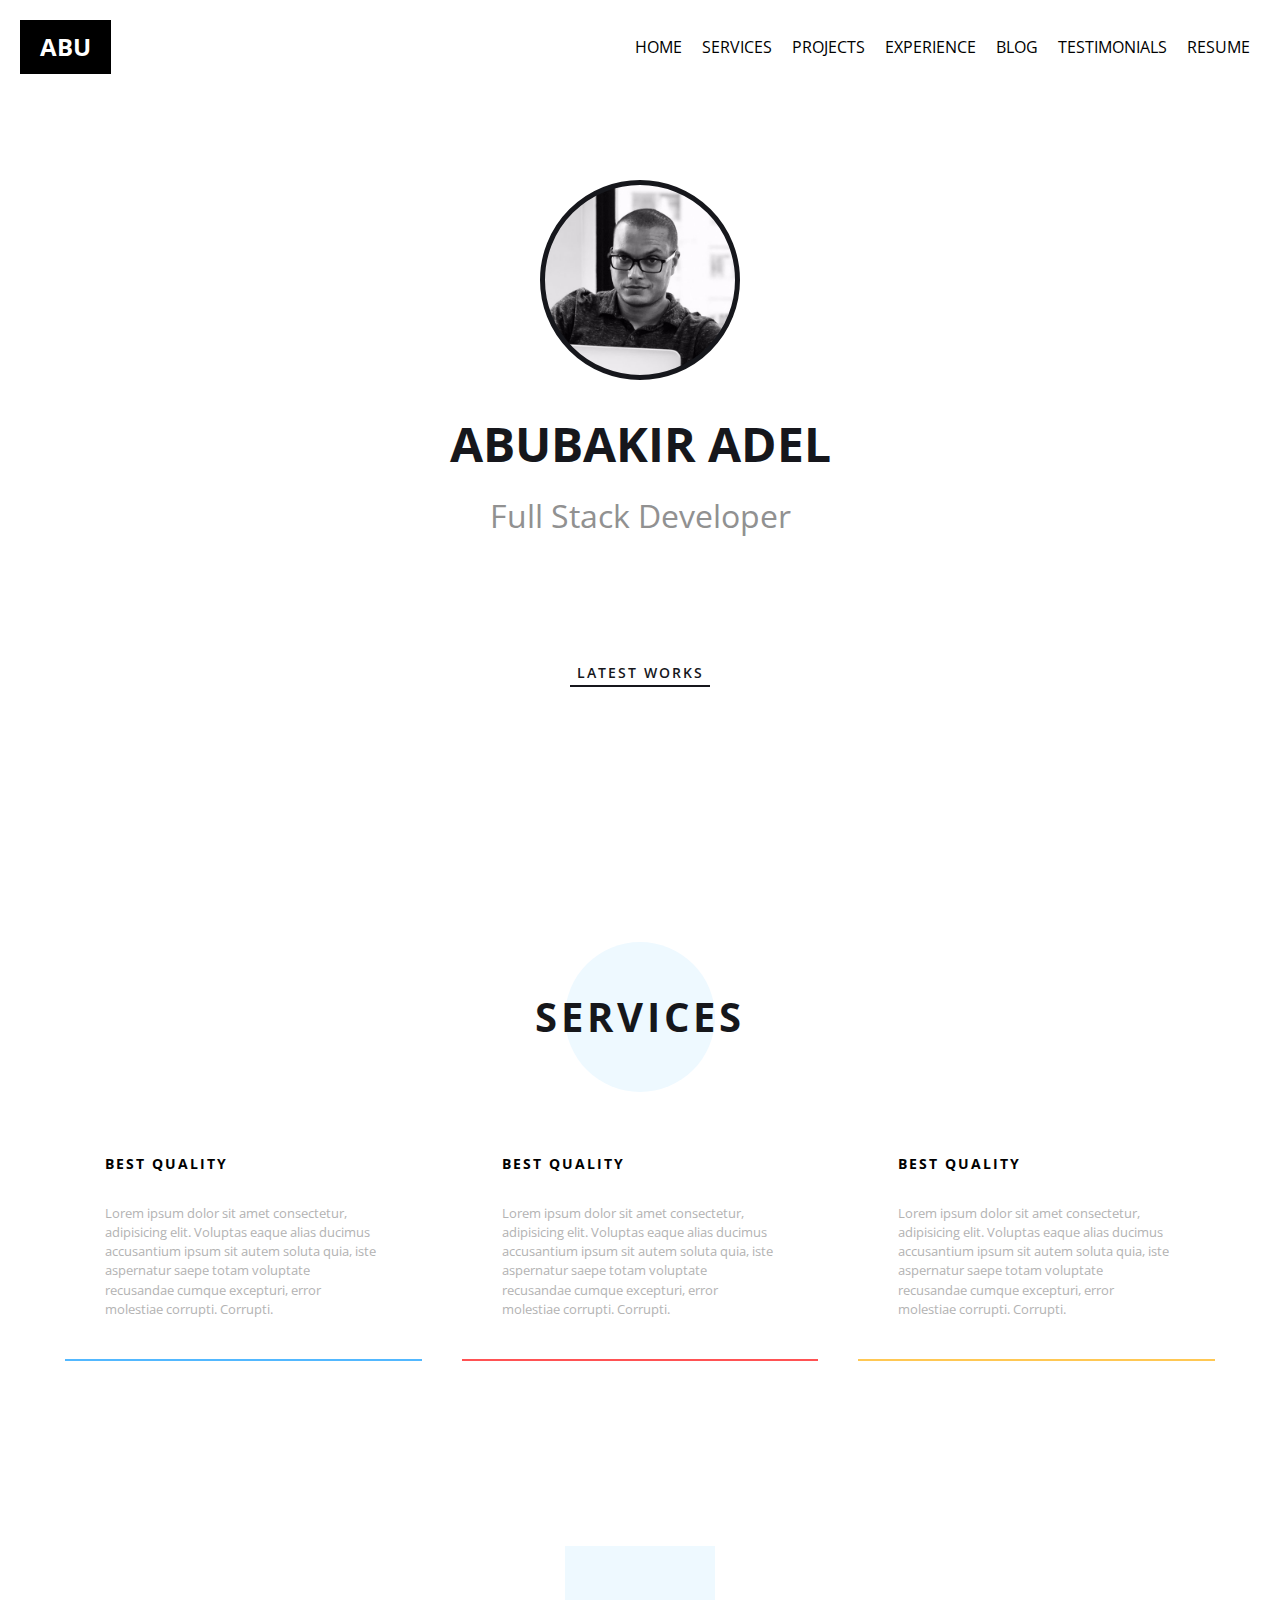
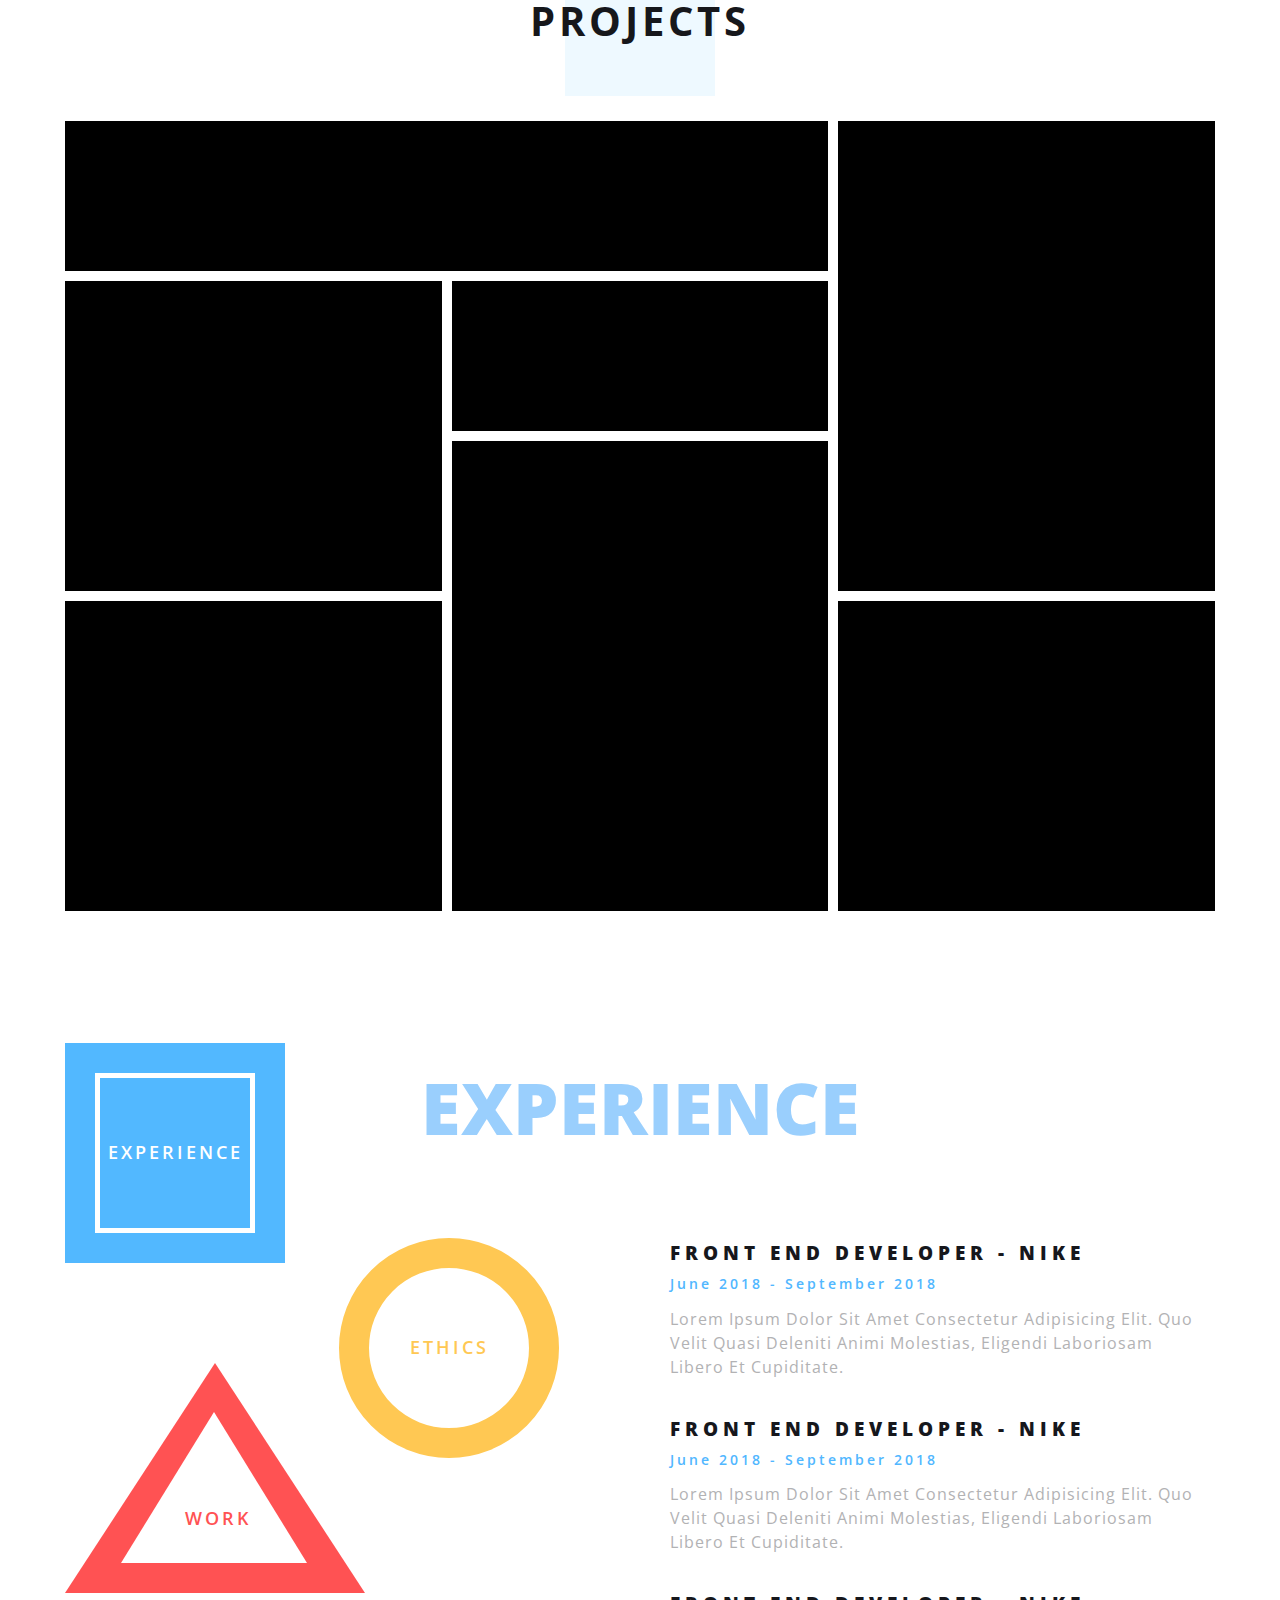
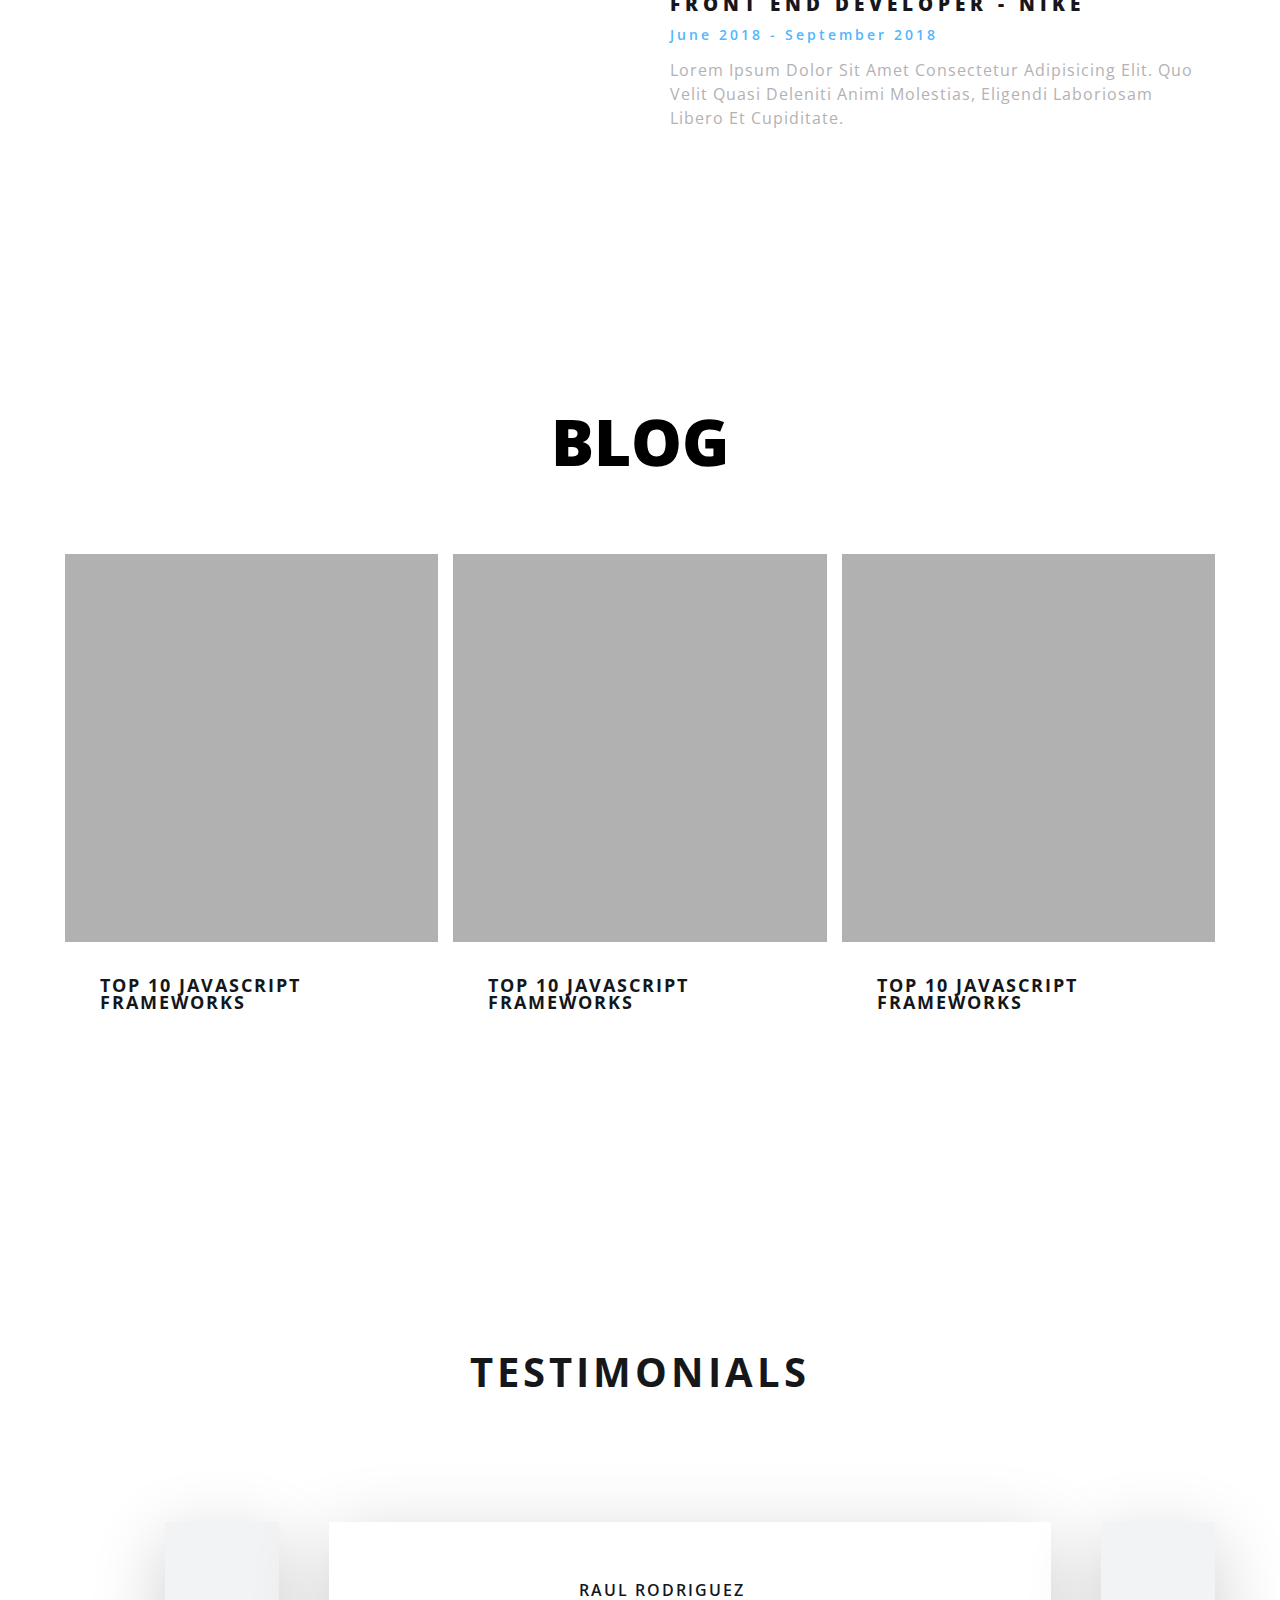
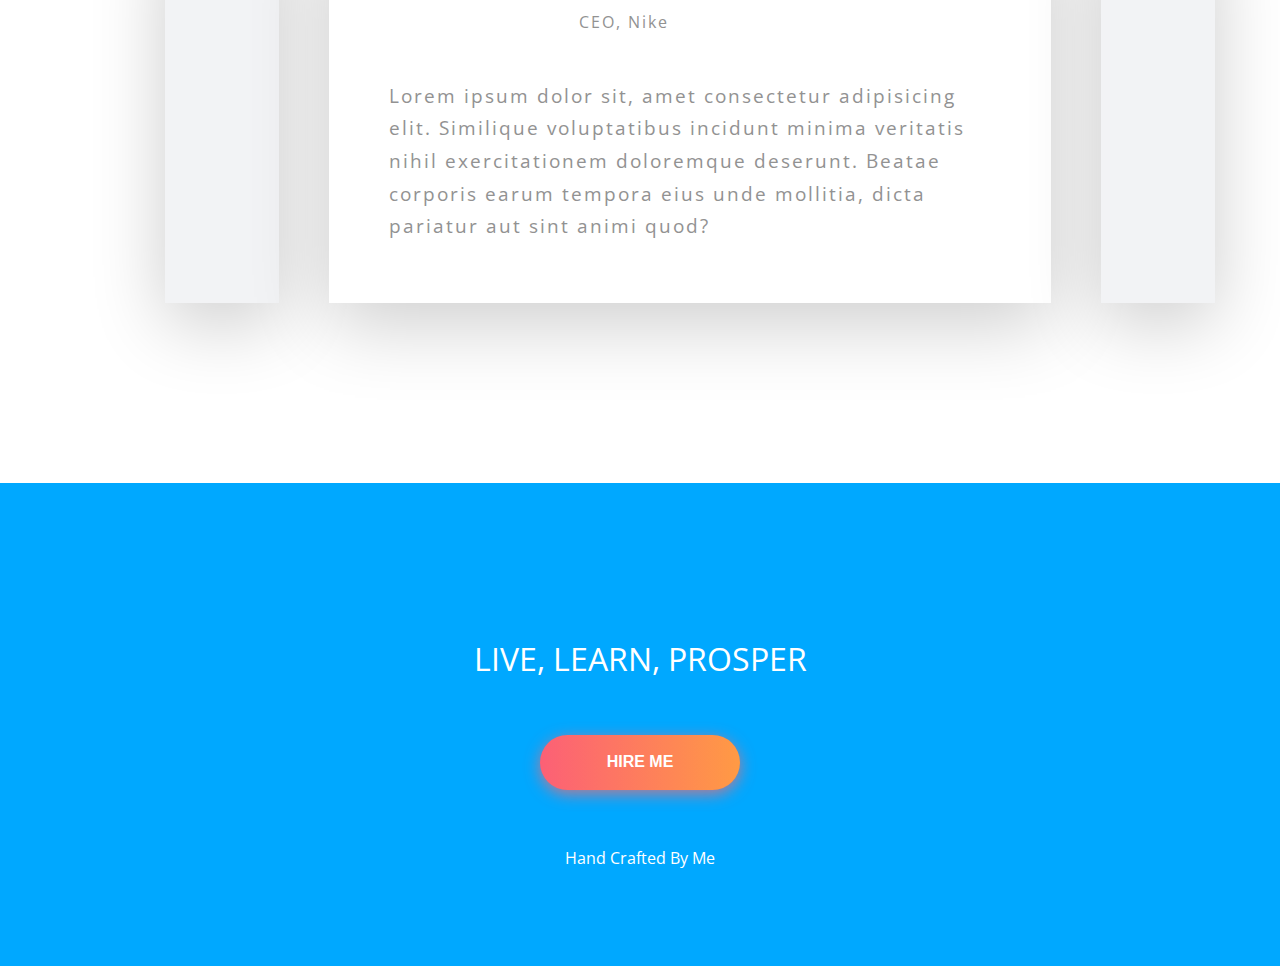
==== commit b3e40fa5: "Created simple menu and changed landing" ====
--- a/index.html
+++ b/index.html
@@ -7,24 +7,68 @@
         <meta name="description" content="Abubakir Adel Portfolio Site">
         <meta name="keywords" content="Projects, Portfolio, Web, Developer">
         <meta name="author" content="Abubakir Adel">
-        <meta name="viewport" content="width=device-width,initial-scale=1.0">
+        <meta name="viewport" content="width=device-width,user-scalable=no">
         <link rel="stylesheet" href="https://use.fontawesome.com/releases/v5.7.2/css/all.css" integrity="sha384-fnmOCqbTlWIlj8LyTjo7mOUStjsKC4pOpQbqyi7RrhN7udi9RwhKkMHpvLbHG9Sr" crossorigin="anonymous">
         <link rel="stylesheet" href="css/main.css">
     </head>
 
     <body>
+        <header>
+            <div class="logo">
+                <a href="index.html" class="name">ABU</a>
+            </div>
+            <div class="header-menu">
+                <a href="index.html">Home</a>
+                <a href="index.html#services-section">Services</a>
+                <a href="index.html#portfolio-section">Projects</a>
+                <a href="index.html#experience-section">Experience</a>
+                <a href="index.html#blog-section">Blog</a>
+                <a href="index.html#testimonials-section">Testimonials</a>
+                <a href="resume.html">Resume</a>
+            </div>
+            <div class="menu-btn">
+                <i class="fas fa-bars"></i>
+            </div>
+            <div class="mobile-menu">
+                <a href="index.html">Home</a>
+                <a href="index.html#services-section">Services</a>
+                <a href="index.html#portfolio-section">Projects</a>
+                <a href="index.html#experience-section">Experience</a>
+                <a href="index.html#blog-section">Blog</a>
+                <a href="index.html#testimonials-section">Testimonials</a>
+                <a href="resume.html">Resume</a>
+            </div>
+        </header>
+
         <section id="top">
             <div class="container">
-                <div class="info">
-                    <div class="blue-square"></div>
-                    <h1>Abubakir Adel</h1>
-                    <p>Full Stack Developer</p>
-                    <a href="#">Latest Works</a>
-                </div>
                 <div class="img">
                     <div class="background-img">
         
                     </div>
+                </div>
+
+                <div class="info">
+                    <h1>Abubakir Adel</h1>
+                    <p>Full Stack Developer</p>
+                    <div class="social-container">
+                        <a href="http://linkedin.com/">
+                            <i class="fab fa-linkedin-in"></i>
+                        </a>
+                        <a href="http://github.com/">
+                            <i class="fab fa-github"></i>
+                        </a>
+                        <a href="http://codepen.com/">
+                            <i class="fab fa-codepen"></i>
+                        </a>
+                        <a href="http://dribbble.com">
+                            <i class="fab fa-dribbble"></i>
+                        </a>
+                        <a href="mailto:someone@example.com">
+                            <i class="fas fa-envelope"></i>
+                        </a>
+                    </div>
+                    <a class="a" href="#">Latest Works</a>
                 </div>
             </div>
         </section>
@@ -190,9 +234,9 @@
                             <p>Lorem ipsum dolor sit amet consectetur adipisicing elit. Placeat quod vitae facere dolor nobis reiciendis? Quibusdam perspiciatis rerum molestiae voluptate ad, neque exercitationem consequuntur nobis harum unde, asperiores mollitia quo.</p>
                         </div>
                         <div class="more">
-                            <div class="button">
+                            <a href="blog/#"class="button">
                                 Read More
-                            </div>
+                            </a>
                         </div>
                     </div>
                     <div class="post">
@@ -205,9 +249,9 @@
                             <p>Lorem ipsum dolor sit amet consectetur adipisicing elit. Placeat quod vitae facere dolor nobis reiciendis? Quibusdam perspiciatis rerum molestiae voluptate ad, neque exercitationem consequuntur nobis harum unde, asperiores mollitia quo.</p>
                         </div>
                         <div class="more">
-                            <div class="button">
+                            <a href="blog/#" class="button">
                                 Read More
-                            </div>
+                            </a>
                         </div>
                     </div>
                     <div class="post">
@@ -220,9 +264,9 @@
                             <p>Lorem ipsum dolor sit amet consectetur adipisicing elit. Placeat quod vitae facere dolor nobis reiciendis? Quibusdam perspiciatis rerum molestiae voluptate ad, neque exercitationem consequuntur nobis harum unde, asperiores mollitia quo.</p>
                         </div>
                         <div class="more">
-                            <div class="button">
+                            <a href="blog/#" class="button">
                                 Read More
-                            </div>
+                            </a>
                         </div>
                     </div>
                 </div>
@@ -288,5 +332,8 @@
             </div>
             <h6>Hand Crafted by Me</h6>
         </footer>
+
+        <script src="js/app.js"></script>
+        
     </body>
 </html>--- a/css/main.css
+++ b/css/main.css
@@ -19,6 +19,98 @@
     margin: 0 auto;
 }
 
+header{
+    width: 100%;
+    position: fixed;
+    display: flex;
+    padding: 20px 20px;
+    justify-content: space-between;
+    background: white;
+    z-index: 9;
+}
+
+header .logo {
+    font-size: 1.5rem;
+    font-weight: 700;
+    text-transform: uppercase;
+    color: white;
+    display: flex;
+}
+
+header .logo .name {
+    background: black;
+    padding: 15px 20px;
+    text-decoration: none;
+    color: white;
+}
+
+header .header-menu {
+    font-size: 1rem;
+    text-decoration: none;
+    text-transform: uppercase;
+    display: flex;
+    justify-content: center;
+    align-items: center;
+}
+
+header .header-menu a{
+    font-size: 1rem;
+    text-decoration: none;
+    text-transform: uppercase;  
+    color: black;
+    padding: 10px 10px;
+    transition: all .4s ease-in-out;
+}
+
+header .header-menu a:hover{
+    color: white;
+    background: black;
+}
+
+header .menu-btn{
+    color:black;
+    display: flex;
+    justify-content: center;
+    align-items: center;
+    padding: 15px;
+    font-size: 1.6rem;
+    display: none;
+    cursor: pointer;
+}
+
+header .mobile-menu{
+    display: none;
+    padding: 40px 0;
+    background: white;
+    flex-direction: column;
+    position: absolute;
+    top: 0;
+    height: 100vh;
+    width: 50%;
+    z-index: 9;
+    transform: translate3d(-120%, 0, 0);
+    transition: all .4s ease-in-out;
+    -webkit-box-shadow: 2px 0px 70px -15px rgba(0,0,0,0.75);
+    -moz-box-shadow: 2px 0px 70px -15px rgba(0,0,0,0.75);
+    box-shadow: 2px 0px 70px -15px rgba(0,0,0,0.75);
+}
+
+header .mobile-menu.active{
+    transform: translate3d(-10%, 0, 0);
+}
+
+header .mobile-menu a{
+    padding: 20px;
+    text-decoration: none;
+    color: black;
+    background: white;
+}
+
+header .mobile-menu a:hover{
+    color: white;
+    background: black;
+}
+
 @media only screen and (max-width: 960px){
     .container{ width: 100% };
 }
@@ -26,5 +118,26 @@
 /* Phones */
 @media only screen and (max-width: 767px){
 
+    header{
+        padding: 10px 20px;
+        margin-bottom: 40px;
+        -webkit-box-shadow: 2px 0px 70px -15px rgba(0,0,0,0.75);
+        -moz-box-shadow: 2px 0px 70px -15px rgba(0,0,0,0.75);
+        box-shadow: 2px 0px 70px -15px rgba(0,0,0,0.75);
+    }
 
+    header .header-menu{
+        display: none;
+    }
+
+    header .menu-btn{
+        display: flex;
+    }
+
+    header .logo {
+        font-size: 1.3rem;
+    }
+    header .mobile-menu{
+        display: flex;
+    }
 }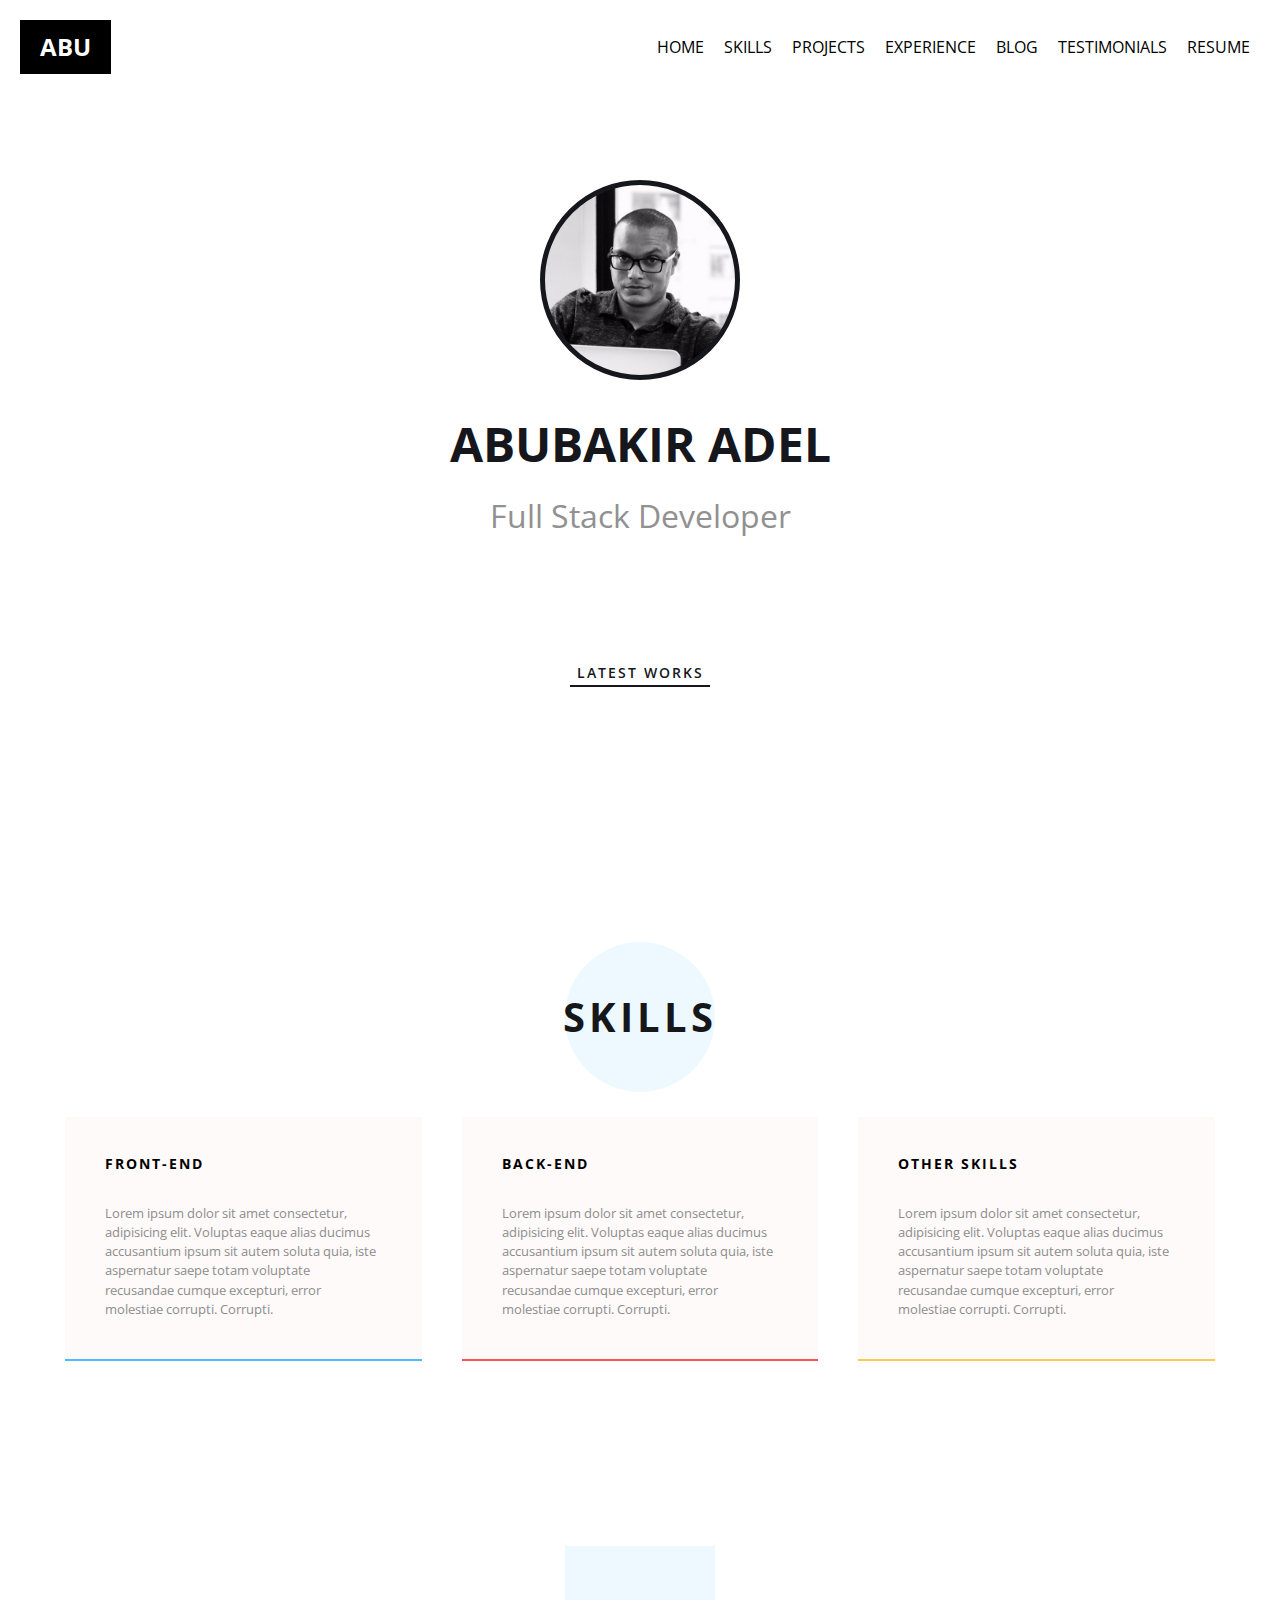
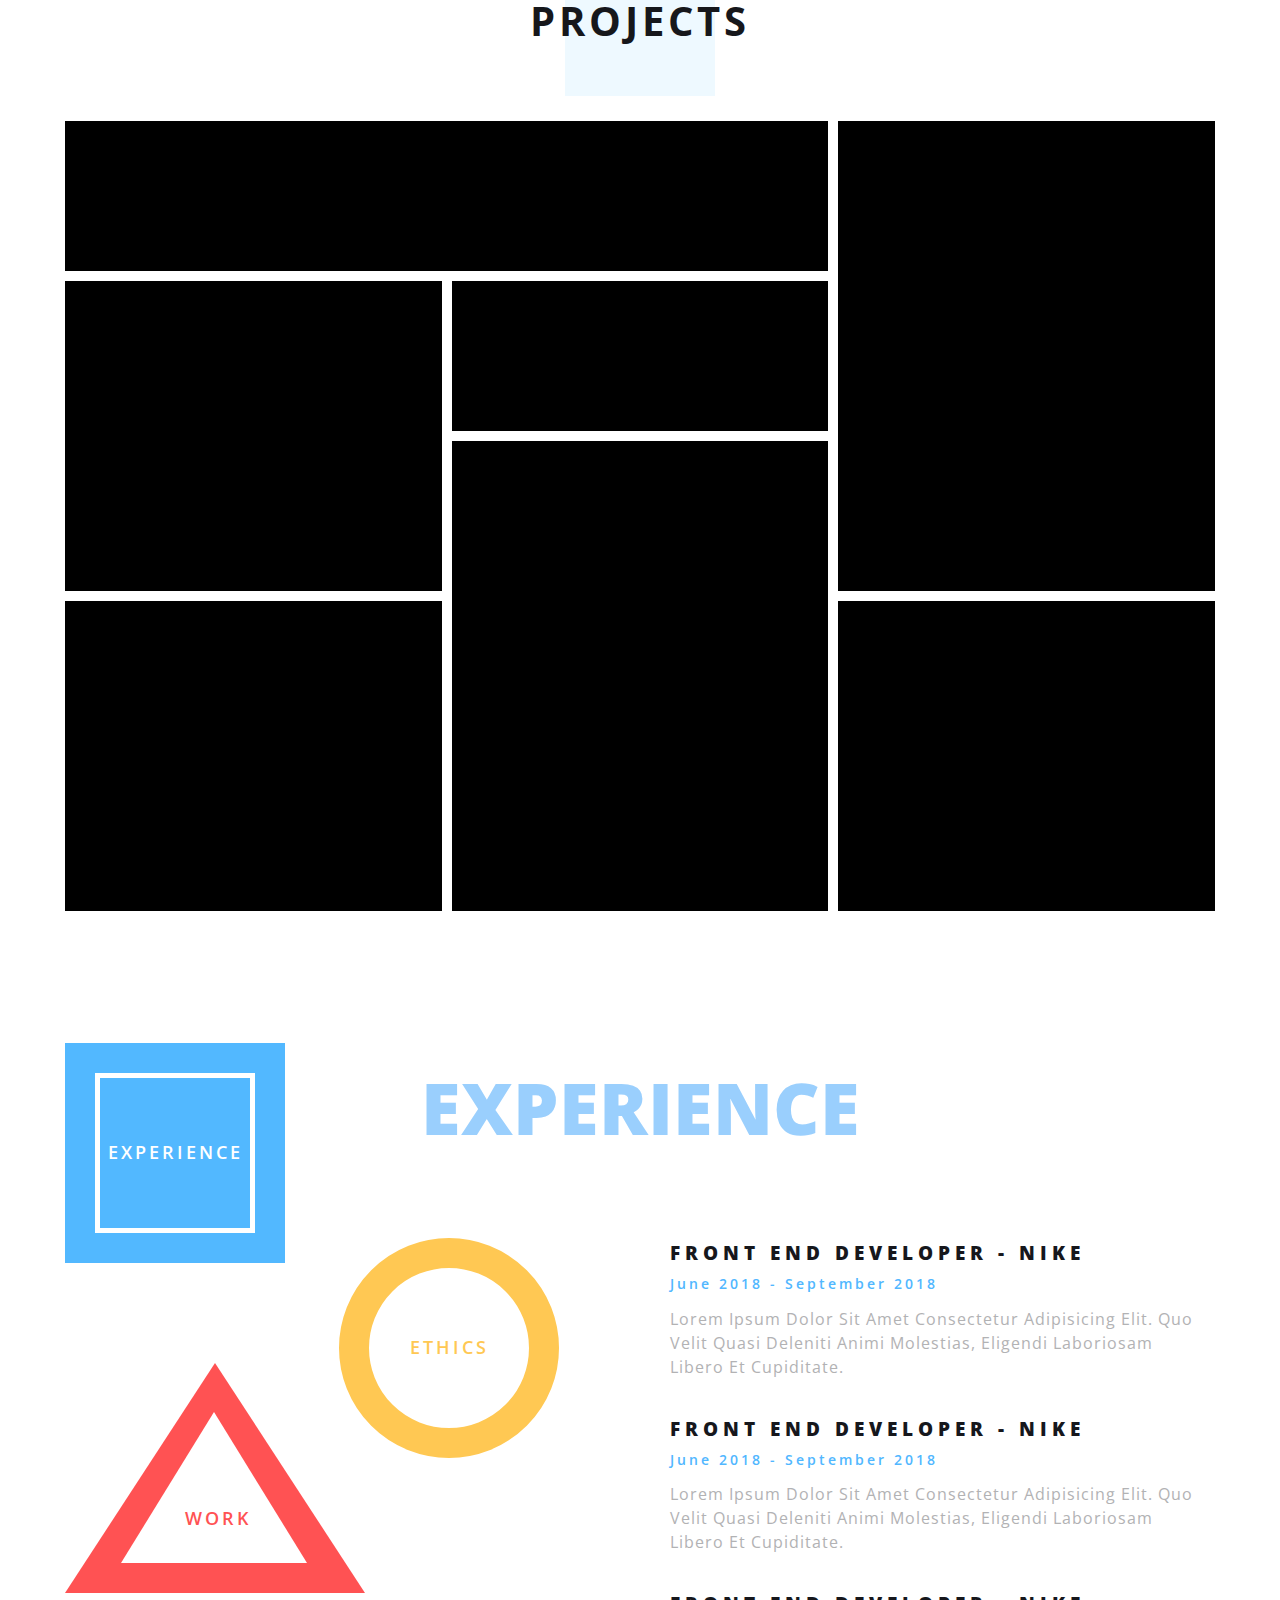
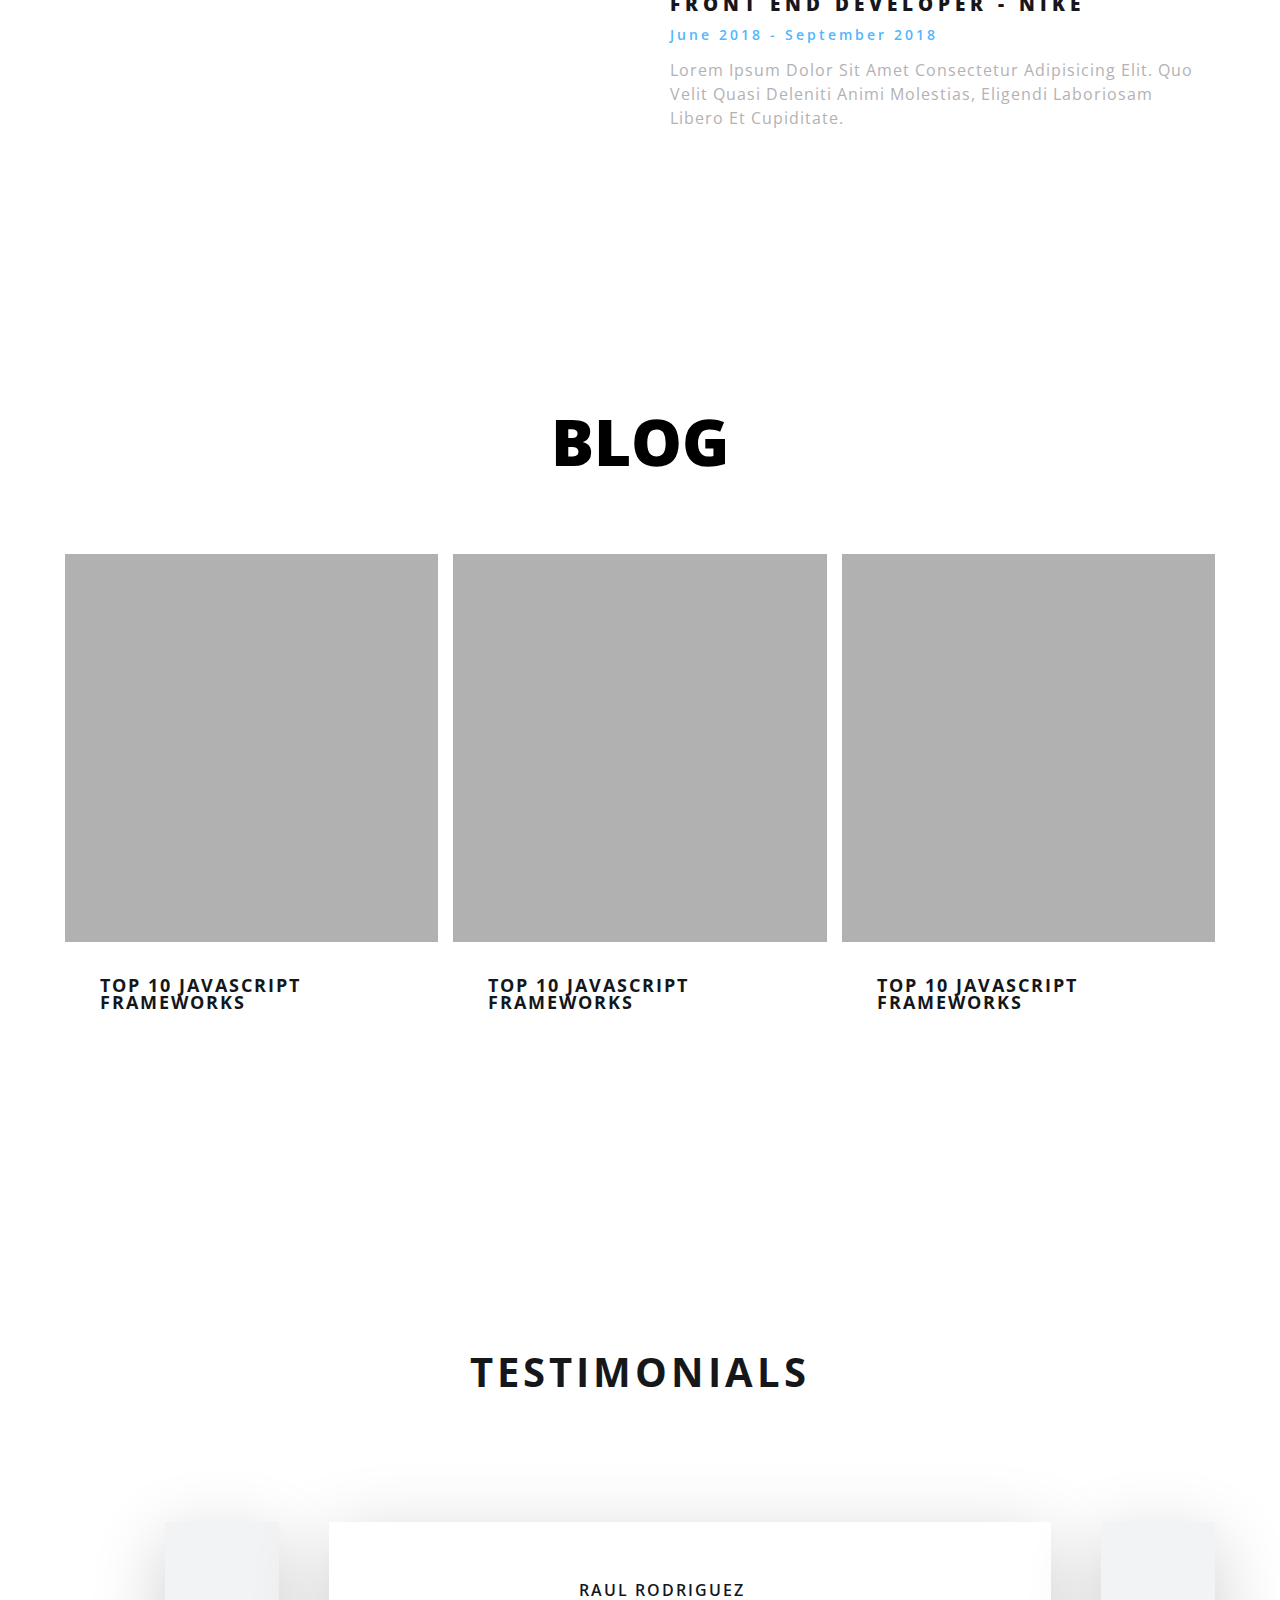
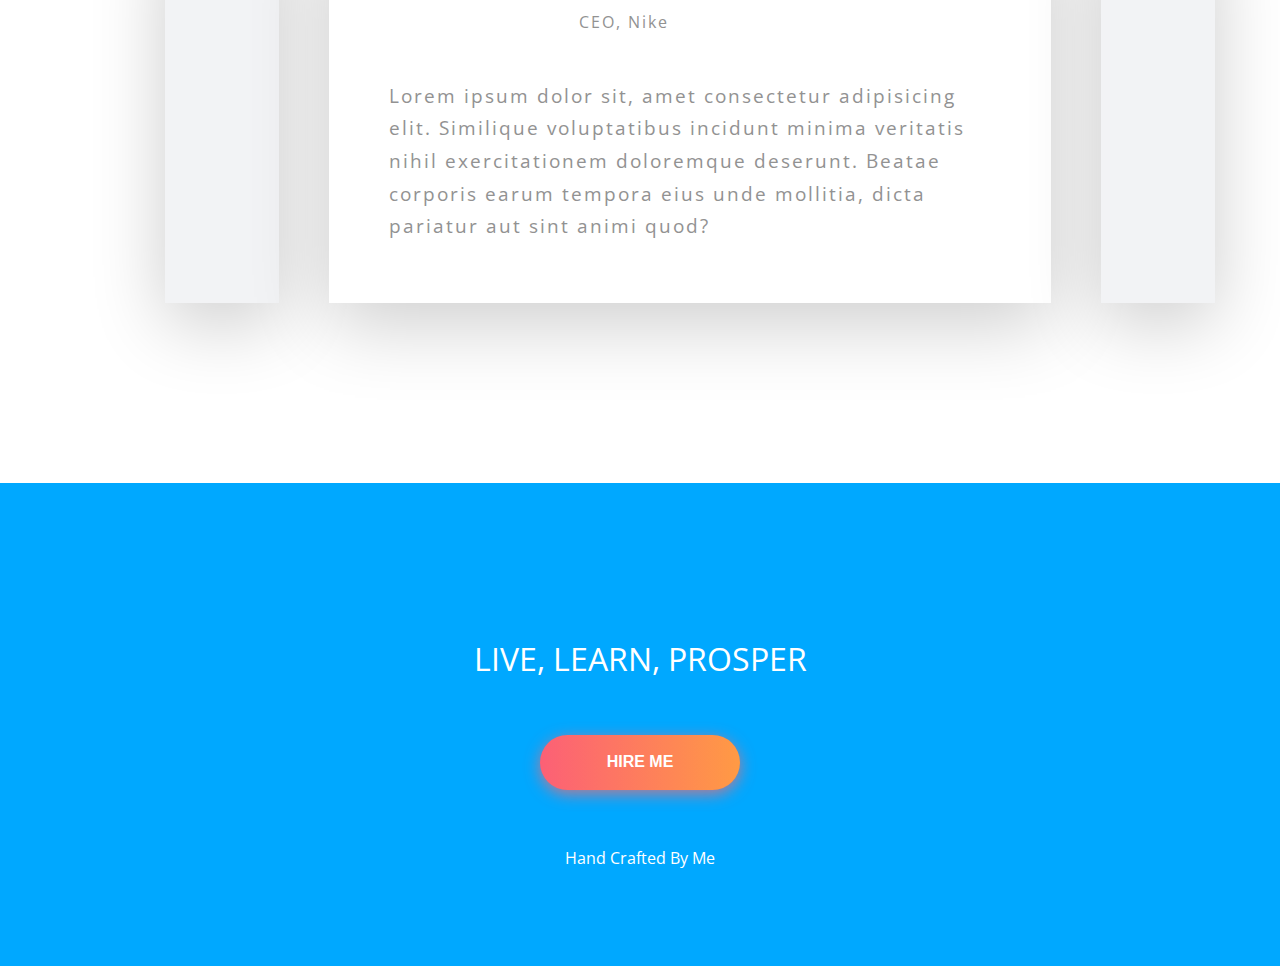
==== commit 55422706: "Changed services section to skills" ====
--- a/index.html
+++ b/index.html
@@ -19,7 +19,7 @@
             </div>
             <div class="header-menu">
                 <a href="index.html">Home</a>
-                <a href="index.html#services-section">Services</a>
+                <a href="index.html#services-section">Skills</a>
                 <a href="index.html#portfolio-section">Projects</a>
                 <a href="index.html#experience-section">Experience</a>
                 <a href="index.html#blog-section">Blog</a>
@@ -31,7 +31,7 @@
             </div>
             <div class="mobile-menu">
                 <a href="index.html">Home</a>
-                <a href="index.html#services-section">Services</a>
+                <a href="index.html#services-section">Skills</a>
                 <a href="index.html#portfolio-section">Projects</a>
                 <a href="index.html#experience-section">Experience</a>
                 <a href="index.html#blog-section">Blog</a>
@@ -76,22 +76,22 @@
             <div class="container">
                 <div class="title">
                     <div class="circle"></div>
-                    <h1>services</h1>
+                    <h1>Skills</h1>
                 </div>
                 <div class="services-container">
                     <div class="box blue">
-                        <i class="fas fa-trophy"></i>
-                        <h5>Best Quality</h5>
+                        <i class="fas fa-laptop-code"></i>
+                        <h5>Front-end</h5>
                         <p>Lorem ipsum dolor sit amet consectetur, adipisicing elit. Voluptas eaque alias ducimus accusantium ipsum sit autem soluta quia, iste aspernatur saepe totam voluptate recusandae cumque excepturi, error molestiae corrupti. Corrupti.</p>
                     </div>
                     <div class="box red">
-                        <i class="fas fa-shipping-fast"></i>
-                        <h5>Best Quality</h5>
+                        <i class="fas fa-server"></i>
+                        <h5>Back-end</h5>
                         <p>Lorem ipsum dolor sit amet consectetur, adipisicing elit. Voluptas eaque alias ducimus accusantium ipsum sit autem soluta quia, iste aspernatur saepe totam voluptate recusandae cumque excepturi, error molestiae corrupti. Corrupti.</p>
                     </div>
                     <div class="box yellow">
-                        <i class="fas fa-graduation-cap"></i>
-                        <h5>Best Quality</h5>
+                        <i class="fas fa-mobile-alt"></i>
+                        <h5>Other Skills</h5>
                         <p>Lorem ipsum dolor sit amet consectetur, adipisicing elit. Voluptas eaque alias ducimus accusantium ipsum sit autem soluta quia, iste aspernatur saepe totam voluptate recusandae cumque excepturi, error molestiae corrupti. Corrupti.</p>
                     </div>
                 </div>
--- a/css/main.css
+++ b/css/main.css
@@ -1,11 +1,12 @@
 @import "cssreset.css";
 @import url('https://fonts.googleapis.com/css?family=Open+Sans:300,400,600,600i,700');
-@import "top-section.css";
-@import "services-section.css";
-@import "portfolio-section.css";
-@import "experience-section.css";
-@import "blog-section.css";
-@import "testimonials-section.css";
+@import "landing-page/top-section.css";
+@import "landing-page/services-section.css";
+@import "landing-page/portfolio-section.css";
+@import "landing-page/experience-section.css";
+@import "landing-page/blog-section.css";
+@import "landing-page/testimonials-section.css";
+@import "portfolio/portfolio-projects.css";
 @import "footer-section.css";
 
 body{
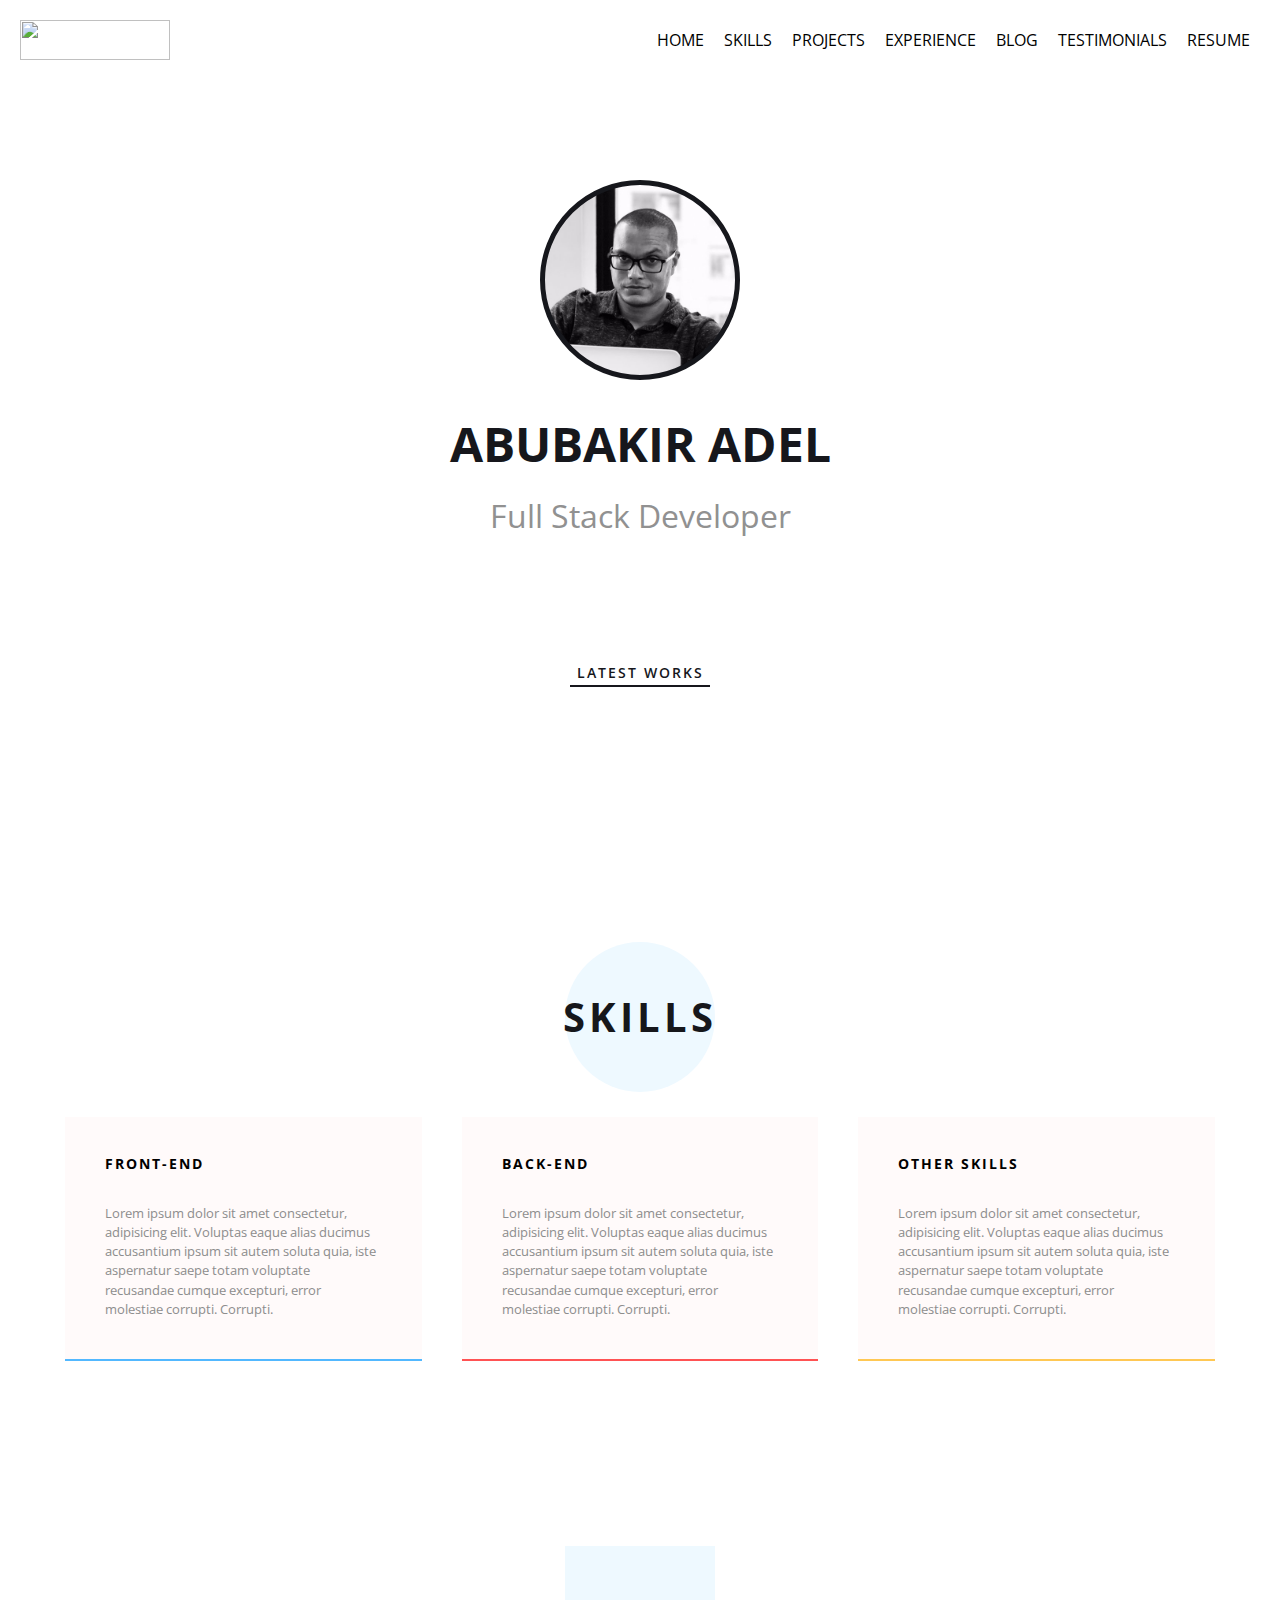
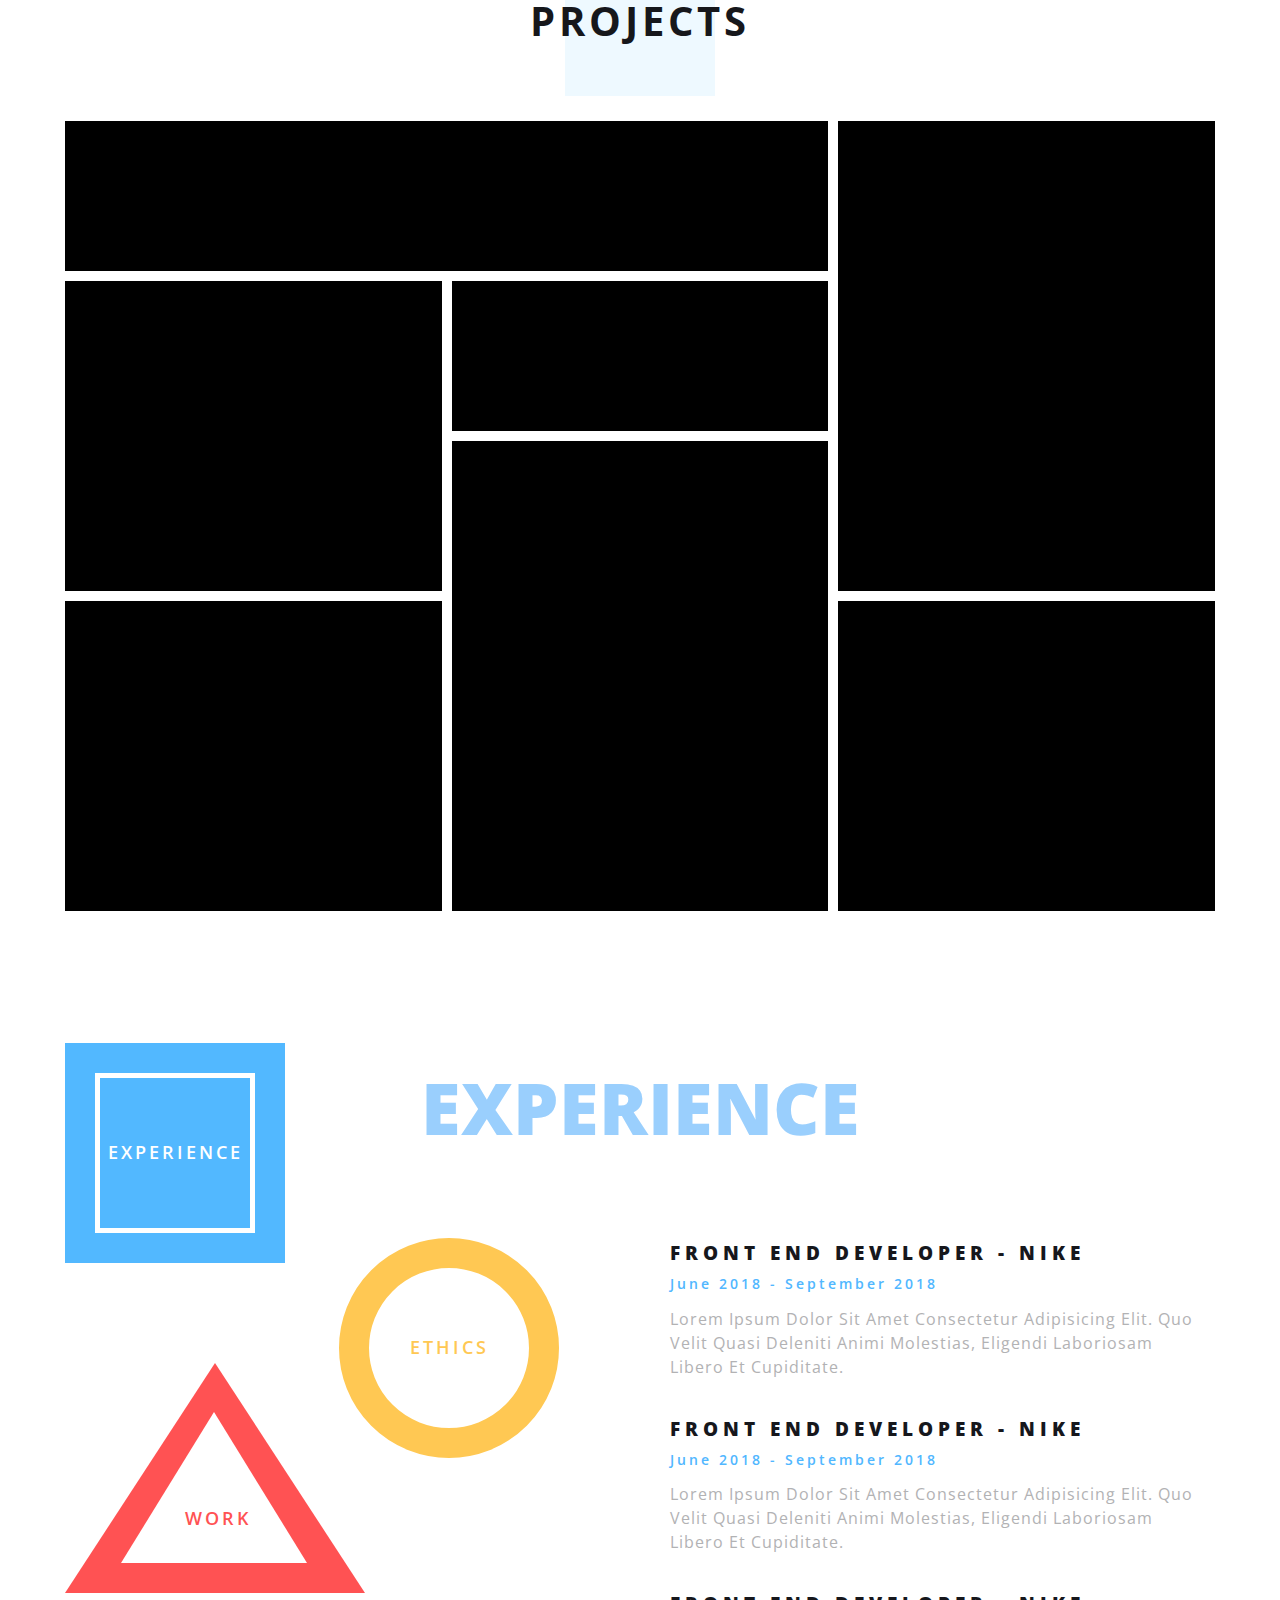
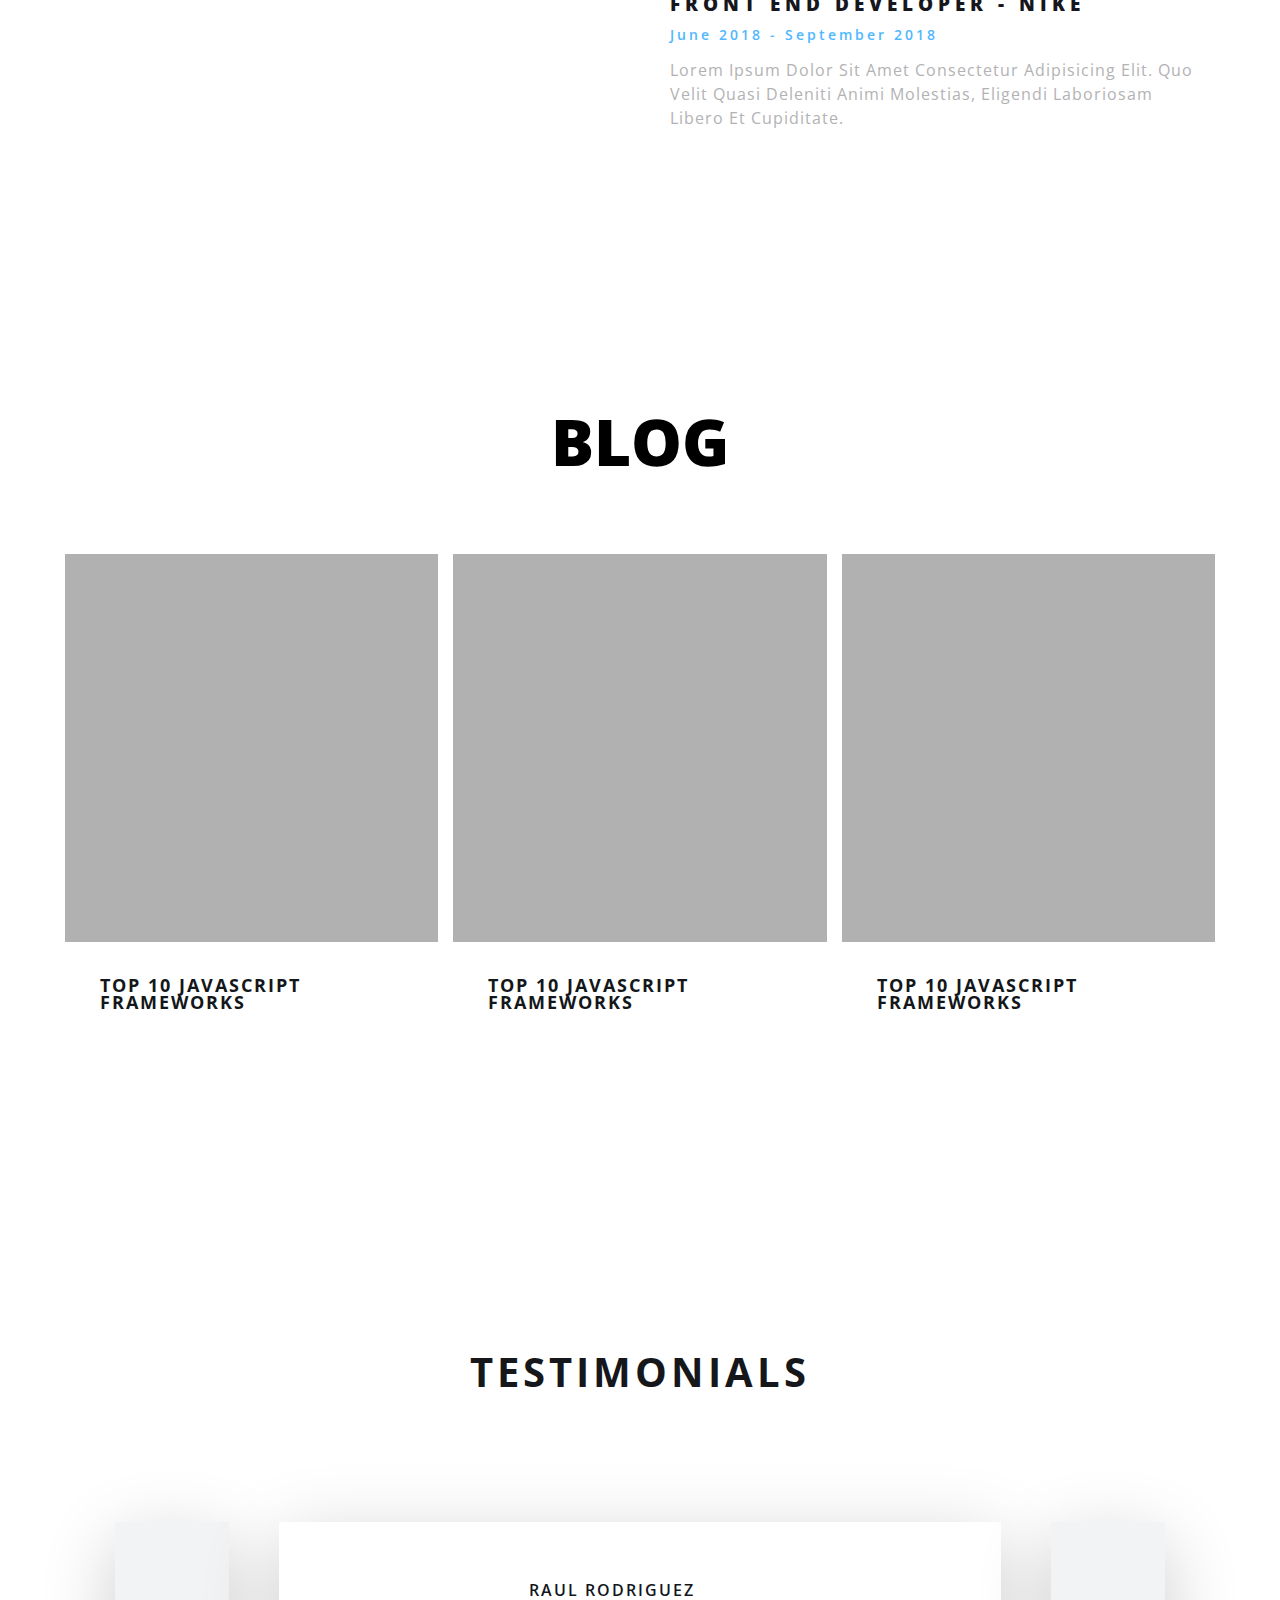
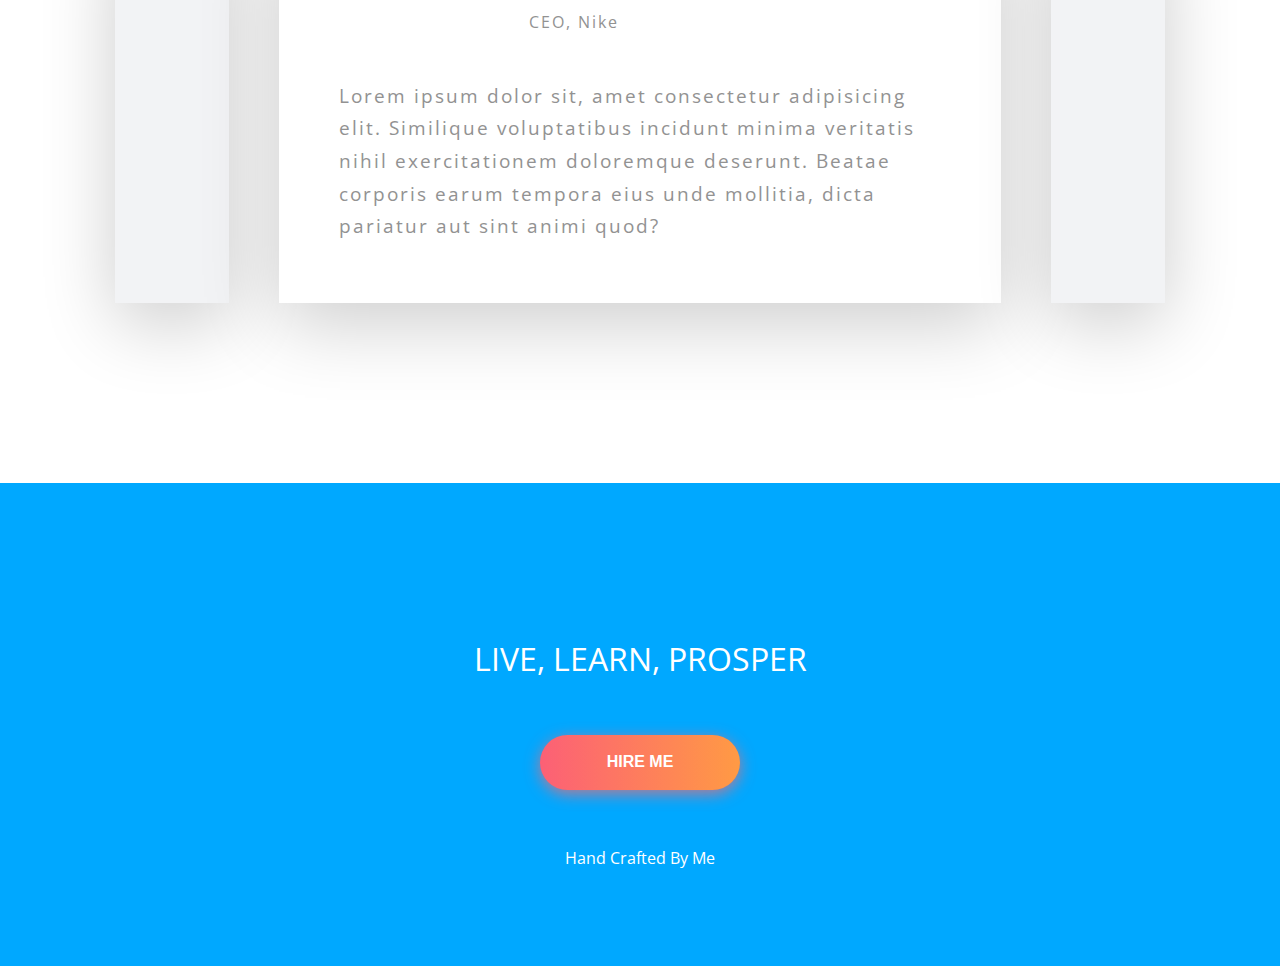
==== commit fdd23653: "Changed website logo and improved ui" ====
--- a/index.html
+++ b/index.html
@@ -1,21 +1,30 @@
 <!DOCTYPE html>
 <html>
-
     <head>
-        <meta charset="UTF-8">
+        <meta charset="UTF-8" />
         <title>Abubakir Adel</title>
-        <meta name="description" content="Abubakir Adel Portfolio Site">
-        <meta name="keywords" content="Projects, Portfolio, Web, Developer">
-        <meta name="author" content="Abubakir Adel">
-        <meta name="viewport" content="width=device-width,user-scalable=no">
-        <link rel="stylesheet" href="https://use.fontawesome.com/releases/v5.7.2/css/all.css" integrity="sha384-fnmOCqbTlWIlj8LyTjo7mOUStjsKC4pOpQbqyi7RrhN7udi9RwhKkMHpvLbHG9Sr" crossorigin="anonymous">
-        <link rel="stylesheet" href="css/main.css">
+        <meta name="description" content="Abubakir Adel Portfolio Site" />
+        <meta name="keywords" content="Projects, Portfolio, Web, Developer" />
+        <meta name="author" content="Abubakir Adel" />
+        <meta name="viewport" content="width=device-width,user-scalable=no" />
+        <link
+            rel="stylesheet"
+            href="https://use.fontawesome.com/releases/v5.7.2/css/all.css"
+            integrity="sha384-fnmOCqbTlWIlj8LyTjo7mOUStjsKC4pOpQbqyi7RrhN7udi9RwhKkMHpvLbHG9Sr"
+            crossorigin="anonymous"
+        />
+        <link rel="stylesheet" href="css/main.css" />
     </head>
 
     <body>
         <header>
             <div class="logo">
-                <a href="index.html" class="name">ABU</a>
+                <!-- <a href="index.html" class="name">ABU</a> --->
+                <img
+                    src="C:\Projects\my-portfolio\img\logo.png"
+                    height="40"
+                    width="150"
+                />
             </div>
             <div class="header-menu">
                 <a href="index.html">Home</a>
@@ -43,9 +52,7 @@
         <section id="top">
             <div class="container">
                 <div class="img">
-                    <div class="background-img">
-        
-                    </div>
+                    <div class="background-img"></div>
                 </div>
 
                 <div class="info">
@@ -82,17 +89,35 @@
                     <div class="box blue">
                         <i class="fas fa-laptop-code"></i>
                         <h5>Front-end</h5>
-                        <p>Lorem ipsum dolor sit amet consectetur, adipisicing elit. Voluptas eaque alias ducimus accusantium ipsum sit autem soluta quia, iste aspernatur saepe totam voluptate recusandae cumque excepturi, error molestiae corrupti. Corrupti.</p>
+                        <p>
+                            Lorem ipsum dolor sit amet consectetur, adipisicing
+                            elit. Voluptas eaque alias ducimus accusantium ipsum
+                            sit autem soluta quia, iste aspernatur saepe totam
+                            voluptate recusandae cumque excepturi, error
+                            molestiae corrupti. Corrupti.
+                        </p>
                     </div>
                     <div class="box red">
                         <i class="fas fa-server"></i>
                         <h5>Back-end</h5>
-                        <p>Lorem ipsum dolor sit amet consectetur, adipisicing elit. Voluptas eaque alias ducimus accusantium ipsum sit autem soluta quia, iste aspernatur saepe totam voluptate recusandae cumque excepturi, error molestiae corrupti. Corrupti.</p>
+                        <p>
+                            Lorem ipsum dolor sit amet consectetur, adipisicing
+                            elit. Voluptas eaque alias ducimus accusantium ipsum
+                            sit autem soluta quia, iste aspernatur saepe totam
+                            voluptate recusandae cumque excepturi, error
+                            molestiae corrupti. Corrupti.
+                        </p>
                     </div>
                     <div class="box yellow">
                         <i class="fas fa-mobile-alt"></i>
                         <h5>Other Skills</h5>
-                        <p>Lorem ipsum dolor sit amet consectetur, adipisicing elit. Voluptas eaque alias ducimus accusantium ipsum sit autem soluta quia, iste aspernatur saepe totam voluptate recusandae cumque excepturi, error molestiae corrupti. Corrupti.</p>
+                        <p>
+                            Lorem ipsum dolor sit amet consectetur, adipisicing
+                            elit. Voluptas eaque alias ducimus accusantium ipsum
+                            sit autem soluta quia, iste aspernatur saepe totam
+                            voluptate recusandae cumque excepturi, error
+                            molestiae corrupti. Corrupti.
+                        </p>
                     </div>
                 </div>
             </div>
@@ -202,17 +227,32 @@
                         <div class="info-box">
                             <h4>Front End Developer - Nike</h4>
                             <span class="date">June 2018 - September 2018</span>
-                            <p>Lorem ipsum dolor sit amet consectetur adipisicing elit. Quo velit quasi deleniti animi molestias, eligendi laboriosam libero et cupiditate.</p>
+                            <p>
+                                Lorem ipsum dolor sit amet consectetur
+                                adipisicing elit. Quo velit quasi deleniti animi
+                                molestias, eligendi laboriosam libero et
+                                cupiditate.
+                            </p>
                         </div>
                         <div class="info-box">
                             <h4>Front End Developer - Nike</h4>
                             <span class="date">June 2018 - September 2018</span>
-                            <p>Lorem ipsum dolor sit amet consectetur adipisicing elit. Quo velit quasi deleniti animi molestias, eligendi laboriosam libero et cupiditate.</p>
+                            <p>
+                                Lorem ipsum dolor sit amet consectetur
+                                adipisicing elit. Quo velit quasi deleniti animi
+                                molestias, eligendi laboriosam libero et
+                                cupiditate.
+                            </p>
                         </div>
                         <div class="info-box">
                             <h4>Front End Developer - Nike</h4>
                             <span class="date">June 2018 - September 2018</span>
-                            <p>Lorem ipsum dolor sit amet consectetur adipisicing elit. Quo velit quasi deleniti animi molestias, eligendi laboriosam libero et cupiditate.</p>
+                            <p>
+                                Lorem ipsum dolor sit amet consectetur
+                                adipisicing elit. Quo velit quasi deleniti animi
+                                molestias, eligendi laboriosam libero et
+                                cupiditate.
+                            </p>
                         </div>
                     </div>
                 </div>
@@ -225,28 +265,29 @@
                 </div>
                 <div class="blog-container">
                     <div class="post">
-                        <div class="post-img" style="background: url('https://jelvix.com/images/blog/5a186830155ab.jpg')"></div>
+                        <div
+                            class="post-img"
+                            style="background: url('https://jelvix.com/images/blog/5a186830155ab.jpg')"
+                        ></div>
                         <div class="details">
                             <h4>Top 10 Javascript Frameworks</h4>
-                            
-                            <p>Lorem ipsum dolor, sit amet consectetur adipisicing elit. Quo, eveniet et. At, impedit tenetur? Pariatur voluptas illo consequuntur vero veritatis magnam ex aperiam perferendis quos, quod hic inventore odit? Excepturi!</p>
-                            
-                            <p>Lorem ipsum dolor sit amet consectetur adipisicing elit. Placeat quod vitae facere dolor nobis reiciendis? Quibusdam perspiciatis rerum molestiae voluptate ad, neque exercitationem consequuntur nobis harum unde, asperiores mollitia quo.</p>
-                        </div>
-                        <div class="more">
-                            <a href="blog/#"class="button">
-                                Read More
-                            </a>
-                        </div>
-                    </div>
-                    <div class="post">
-                        <div class="post-img" style="background: url('https://jelvix.com/images/blog/5a186830155ab.jpg')"></div>
-                        <div class="details">
-                            <h4>Top 10 Javascript Frameworks</h4>
-                            
-                            <p>Lorem ipsum dolor, sit amet consectetur adipisicing elit. Quo, eveniet et. At, impedit tenetur? Pariatur voluptas illo consequuntur vero veritatis magnam ex aperiam perferendis quos, quod hic inventore odit? Excepturi!</p>
-                            
-                            <p>Lorem ipsum dolor sit amet consectetur adipisicing elit. Placeat quod vitae facere dolor nobis reiciendis? Quibusdam perspiciatis rerum molestiae voluptate ad, neque exercitationem consequuntur nobis harum unde, asperiores mollitia quo.</p>
+
+                            <p>
+                                Lorem ipsum dolor, sit amet consectetur
+                                adipisicing elit. Quo, eveniet et. At, impedit
+                                tenetur? Pariatur voluptas illo consequuntur
+                                vero veritatis magnam ex aperiam perferendis
+                                quos, quod hic inventore odit? Excepturi!
+                            </p>
+
+                            <p>
+                                Lorem ipsum dolor sit amet consectetur
+                                adipisicing elit. Placeat quod vitae facere
+                                dolor nobis reiciendis? Quibusdam perspiciatis
+                                rerum molestiae voluptate ad, neque
+                                exercitationem consequuntur nobis harum unde,
+                                asperiores mollitia quo.
+                            </p>
                         </div>
                         <div class="more">
                             <a href="blog/#" class="button">
@@ -255,13 +296,29 @@
                         </div>
                     </div>
                     <div class="post">
-                        <div class="post-img" style="background: url('https://jelvix.com/images/blog/5a186830155ab.jpg')"></div>
+                        <div
+                            class="post-img"
+                            style="background: url('https://jelvix.com/images/blog/5a186830155ab.jpg')"
+                        ></div>
                         <div class="details">
                             <h4>Top 10 Javascript Frameworks</h4>
-                            
-                            <p>Lorem ipsum dolor, sit amet consectetur adipisicing elit. Quo, eveniet et. At, impedit tenetur? Pariatur voluptas illo consequuntur vero veritatis magnam ex aperiam perferendis quos, quod hic inventore odit? Excepturi!</p>
-                            
-                            <p>Lorem ipsum dolor sit amet consectetur adipisicing elit. Placeat quod vitae facere dolor nobis reiciendis? Quibusdam perspiciatis rerum molestiae voluptate ad, neque exercitationem consequuntur nobis harum unde, asperiores mollitia quo.</p>
+
+                            <p>
+                                Lorem ipsum dolor, sit amet consectetur
+                                adipisicing elit. Quo, eveniet et. At, impedit
+                                tenetur? Pariatur voluptas illo consequuntur
+                                vero veritatis magnam ex aperiam perferendis
+                                quos, quod hic inventore odit? Excepturi!
+                            </p>
+
+                            <p>
+                                Lorem ipsum dolor sit amet consectetur
+                                adipisicing elit. Placeat quod vitae facere
+                                dolor nobis reiciendis? Quibusdam perspiciatis
+                                rerum molestiae voluptate ad, neque
+                                exercitationem consequuntur nobis harum unde,
+                                asperiores mollitia quo.
+                            </p>
                         </div>
                         <div class="more">
                             <a href="blog/#" class="button">
@@ -269,6 +326,37 @@
                             </a>
                         </div>
                     </div>
+                    <div class="post">
+                        <div
+                            class="post-img"
+                            style="background: url('https://jelvix.com/images/blog/5a186830155ab.jpg')"
+                        ></div>
+                        <div class="details">
+                            <h4>Top 10 Javascript Frameworks</h4>
+
+                            <p>
+                                Lorem ipsum dolor, sit amet consectetur
+                                adipisicing elit. Quo, eveniet et. At, impedit
+                                tenetur? Pariatur voluptas illo consequuntur
+                                vero veritatis magnam ex aperiam perferendis
+                                quos, quod hic inventore odit? Excepturi!
+                            </p>
+
+                            <p>
+                                Lorem ipsum dolor sit amet consectetur
+                                adipisicing elit. Placeat quod vitae facere
+                                dolor nobis reiciendis? Quibusdam perspiciatis
+                                rerum molestiae voluptate ad, neque
+                                exercitationem consequuntur nobis harum unde,
+                                asperiores mollitia quo.
+                            </p>
+                        </div>
+                        <div class="more">
+                            <a href="blog/#" class="button">
+                                Read More
+                            </a>
+                        </div>
+                    </div>
                 </div>
             </div>
         </section>
@@ -280,7 +368,10 @@
                 </div>
                 <div class="testimonials-container">
                     <div class="test-sides test-left">
-                        <div class="person-img" style="background: url('https://designerfund.com/bridge/wp-content/uploads/2016/12/NataliaSourdis_Thumbnail@2x.jpg');">
+                        <div
+                            class="person-img"
+                            style="background: url('https://designerfund.com/bridge/wp-content/uploads/2016/12/NataliaSourdis_Thumbnail@2x.jpg');"
+                        >
                             <div class="hover-bg">
                                 <div class="name">Daniel</div>
                             </div>
@@ -289,17 +380,29 @@
                     <div class="test-center">
                         <div class="header">
                             <div class="user-img">
-                                <img src="https://d3iw72m71ie81c.cloudfront.net/marvell.png" alt="">
+                                <img
+                                    src="https://d3iw72m71ie81c.cloudfront.net/marvell.png"
+                                    alt=""
+                                />
                             </div>
                             <div class="info">
                                 <h4>Raul Rodriguez</h4>
                                 <span>CEO, Nike</span>
                             </div>
                         </div>
-                        <p>Lorem ipsum dolor sit, amet consectetur adipisicing elit. Similique voluptatibus incidunt minima veritatis nihil exercitationem doloremque deserunt. Beatae corporis earum tempora eius unde mollitia, dicta pariatur aut sint animi quod?</p>
+                        <p>
+                            Lorem ipsum dolor sit, amet consectetur adipisicing
+                            elit. Similique voluptatibus incidunt minima
+                            veritatis nihil exercitationem doloremque deserunt.
+                            Beatae corporis earum tempora eius unde mollitia,
+                            dicta pariatur aut sint animi quod?
+                        </p>
                     </div>
                     <div class="test-sides test-right">
-                        <div class="person-img" style="background: url('https://designerfund.com/bridge/wp-content/uploads/2018/07/greg-lilley.jpg');">
+                        <div
+                            class="person-img"
+                            style="background: url('https://designerfund.com/bridge/wp-content/uploads/2018/07/greg-lilley.jpg');"
+                        >
                             <div class="hover-bg">
                                 <div class="name">Zack</div>
                             </div>
@@ -334,6 +437,5 @@
         </footer>
 
         <script src="js/app.js"></script>
-        
     </body>
-</html>+</html>
--- a/css/main.css
+++ b/css/main.css
@@ -137,6 +137,7 @@
 
     header .logo {
         font-size: 1.3rem;
+        margin-top: 8px;
     }
     header .mobile-menu{
         display: flex;
